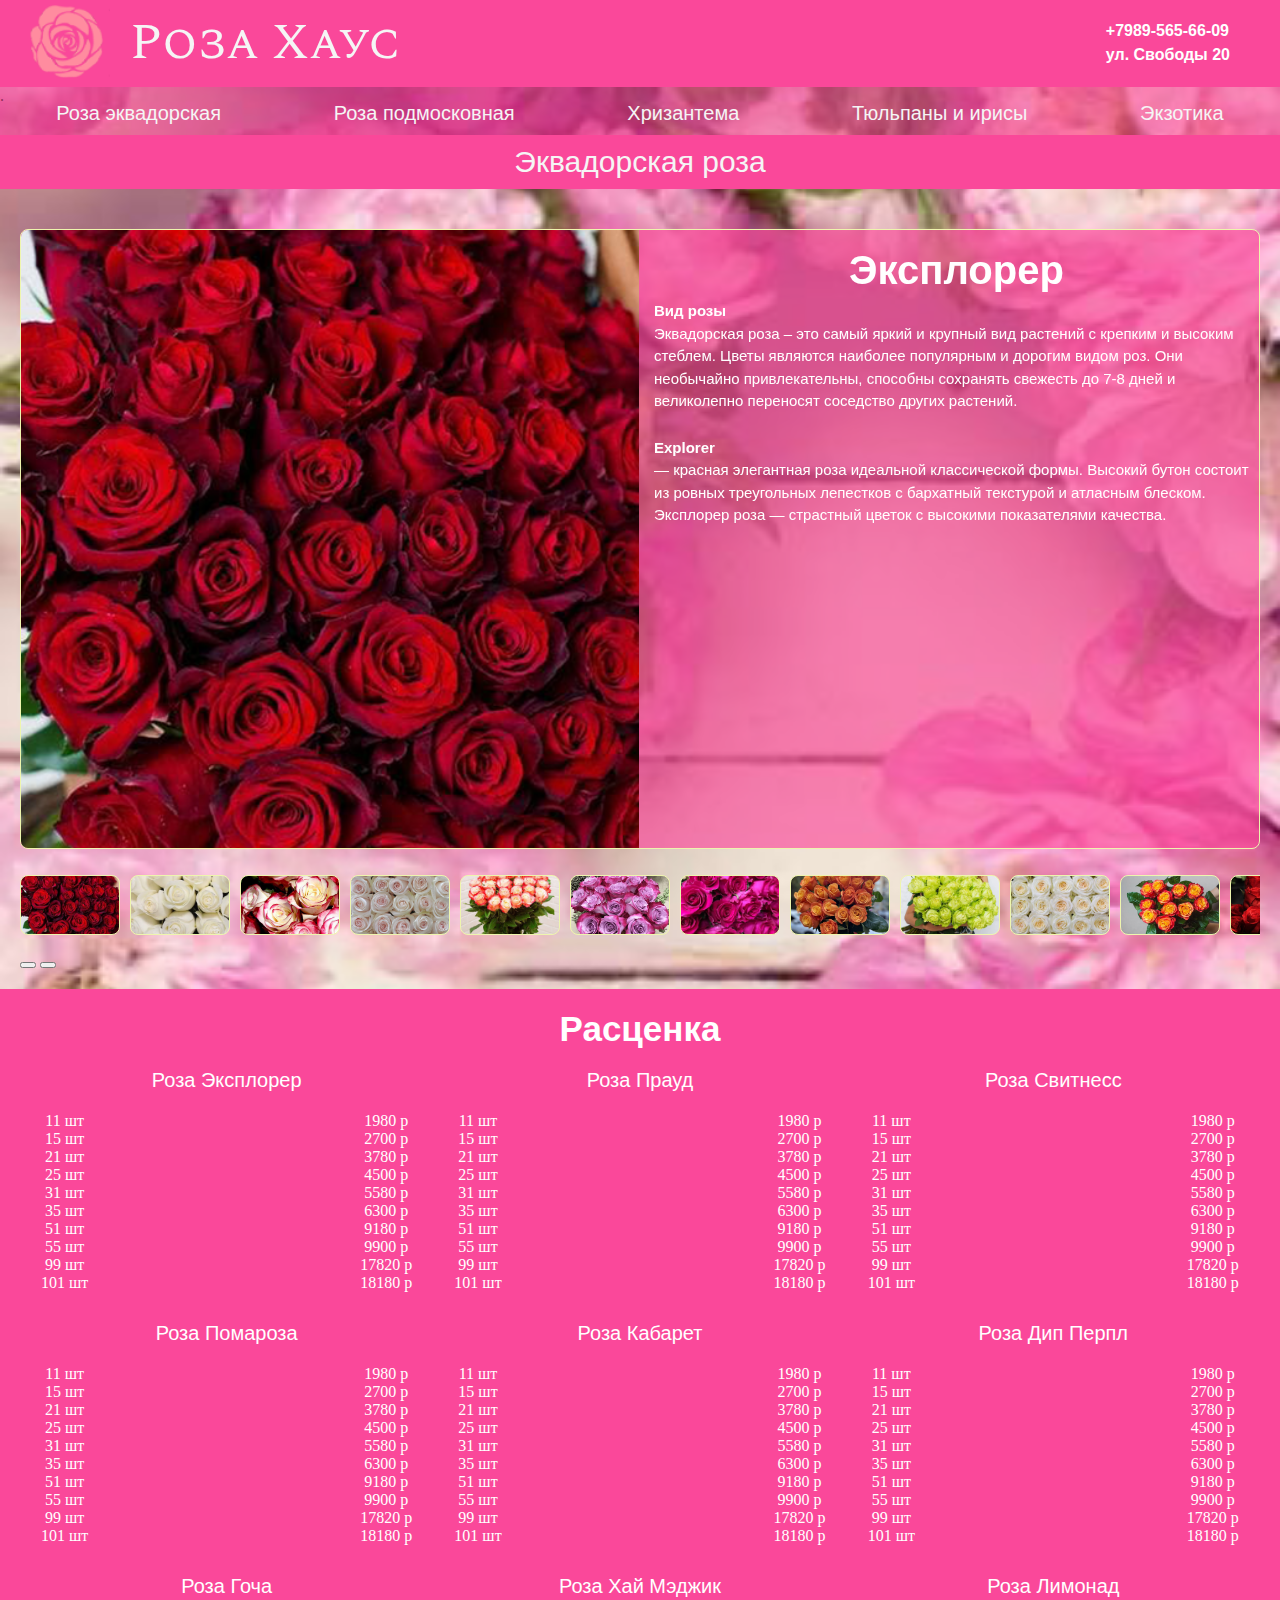
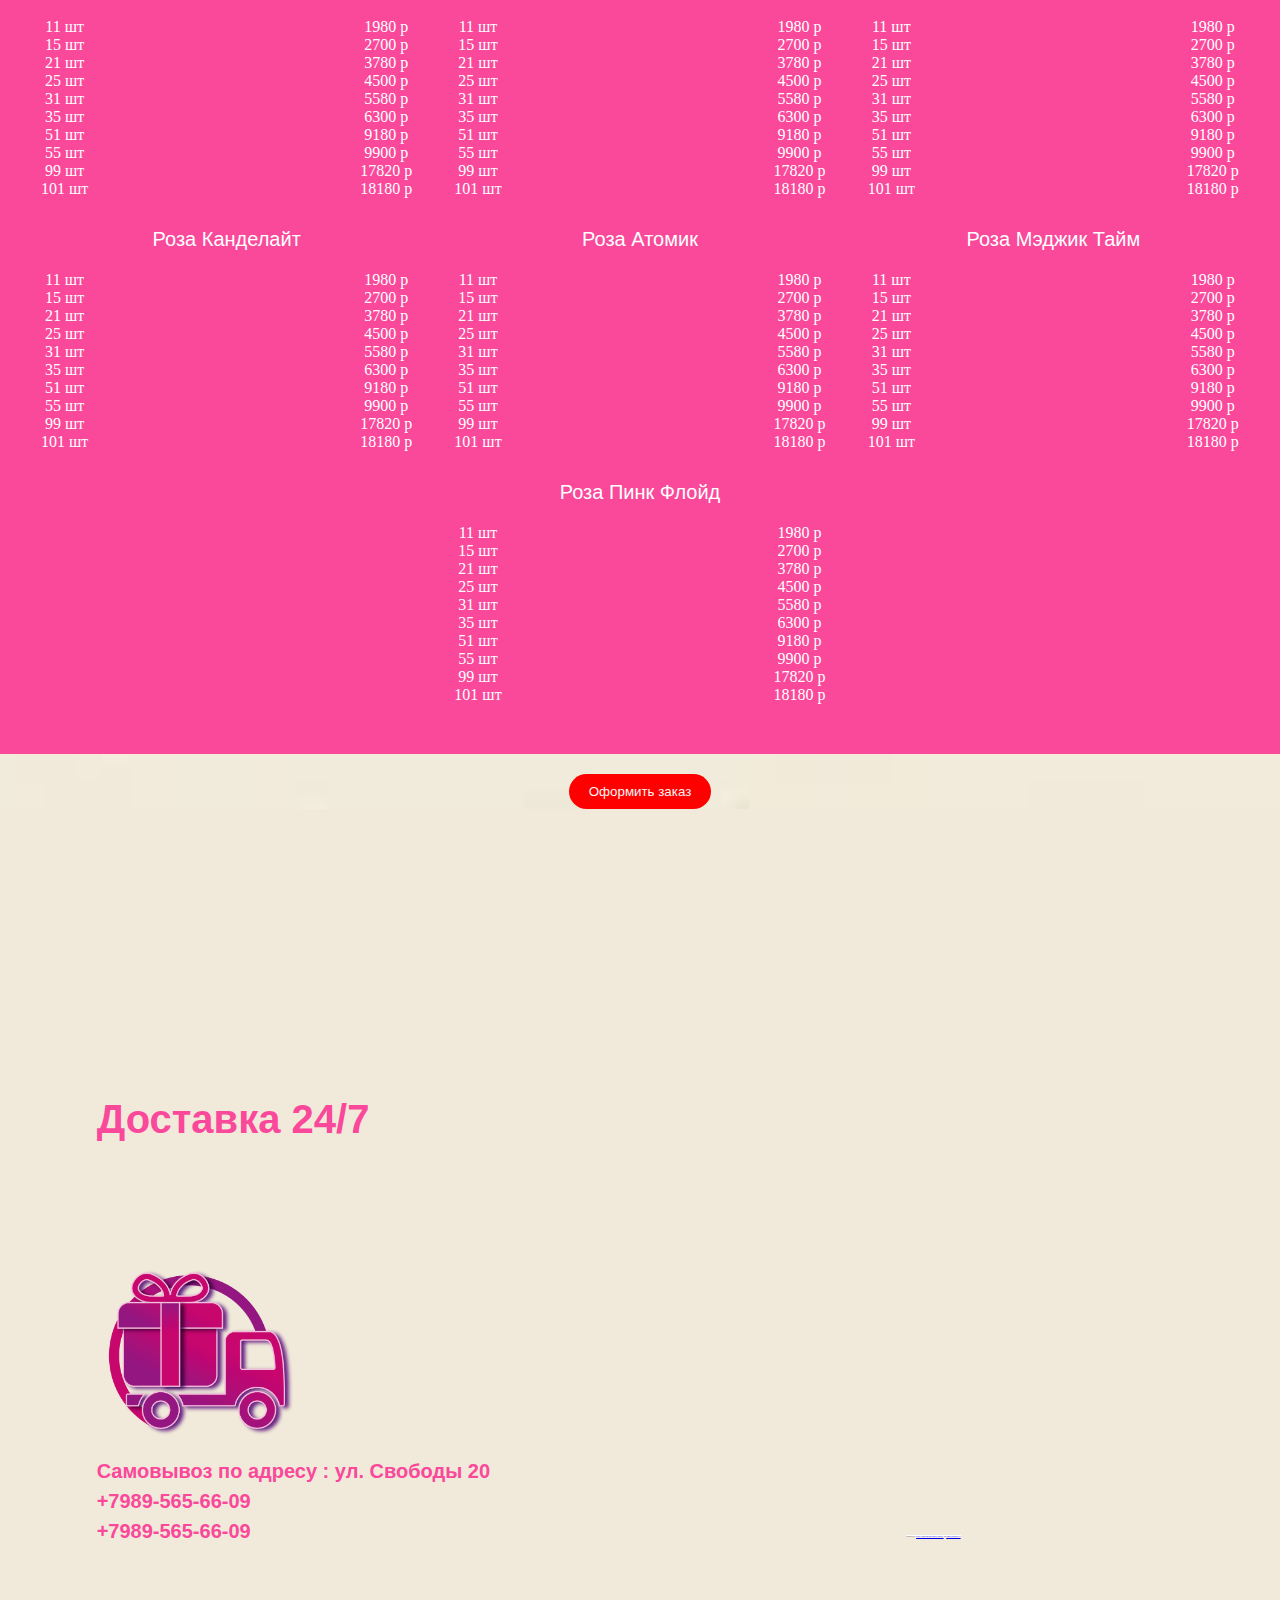
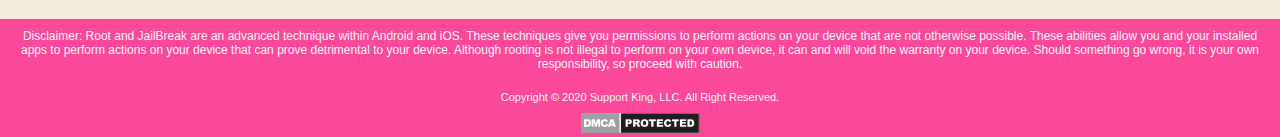
==== 101.html @ 11ccc316 "Add files via upload" ====
<!DOCTYPE html>
<html lang="en">
<head>
    <meta charset="UTF-8">
    <link rel="stylesheet" href="assets/css/style.css">
    <meta name="viewport" content="width=device-width, initial-scale=1">
    <link rel="preconnect" href="https://fonts.gstatic.com">
    <link href="https://fonts.googleapis.com/css2?family=Spectral+SC:wght@500&display=swap" rel="stylesheet">
    <script src="https://code.jquery.com/jquery-3.5.1.min.js"></script>
    <title>Roza</title>
</head>
<body>

    
    
    <div class="header">
        <div class="container">
            <div class="header__inner">
    
                <a href="index.html" class="header__logo">
                    <div class="header__ico"><img src="assets/img/roza.png" alt=""></div>
                    <div class="header__text">Роза Хаус</div>
                </a>
    
                <div class="header__info">
                    <div class="info__number"><div>+7989-565-66-09</div><div>ул. Свободы 20</div></div>
                </div>
    
            </div>
        </div>
    </div>
    
    
    <div class="trade">
        <div class="container">
            <div class="trade__content">
    
                <div class="trade__cards">
    
                    <div class="card__tem">
                        <div class="card__col">
                           <button class="accordion"><a href="101.html">Роза эквадорская</a></button>
                        </div>
                    </div>
    
                    <div class="card__tem">
                        <div class="card__col">
                           <button class="accordion"><a href="">Роза подмосковная</a></button>
                        </div>
                    </div>
    
                    <div class="card__tem">
                        <div class="card__col">
                           <button class="accordion"><a href="">Хризантема</a></button>
                        </div>
                    </div>
    
                       <div class="card__tem">
                        <div class="card__col">
                           <button class="accordion"><a href="">Тюльпаны и ирисы</a></button>
                        </div>
                    </div>
    
                       <div class="card__tem">
                        <div class="card__col">
                           <button class="accordion"><a href="">Экзотика</a></button>
                        </div>
                        </div>
    
                </div>
    
            </div>
        </div>
    </div>
    
    
    
    <div class="intro intro--two">
        <div class="container-big">
            <div class="intro__content">
                <div class="into__head">.</div>
                <div class="opisanie">
    <div class="container">
    
    <div class="product__title">Эквадорская роза</div>
    
    <div class="opisanie__right">
    
    <div class="p-example__splide">
    
        <div id="example-sync" class="splide js-splide-primary p-splide p-splide--primary splide--fade splide--ltr splide--draggable is-active" data-splide="{&quot;type&quot;:&quot;fade&quot;,&quot;heightRatio&quot;:0.5,&quot;pagination&quot;:false,&quot;arrows&quot;:false,&quot;cover&quot;:true,&quot;lazyLoad&quot;:&quot;sequential&quot;}" tabindex="0" style="visibility: visible;">
            <div class="splide__track" id="example-sync-track">
                <ul class="splide__list" id="example-sync-list">
                    <li class="splide__slide p-splide__slide is-active is-visible" id="example-sync-slide01" aria-hidden="false" tabindex="0"><div class="splide__ico"><img data-splide-lazy="assets/img/ekvator/ekvador_1.png" alt="Sample Image 01" srcset="" src="assets/img/ekvator/ekvador_1.png" style="display: block;"></div>
                    <div class="description-text">
                        <div class="description__title">Эксплорер</div>
                        <div class="description__subtitle description__subtitle--first"><b>Вид розы</b><br/>Эквадорская роза – это самый яркий и крупный вид растений с крепким и высоким стеблем. Цветы являются наиболее популярным и дорогим видом роз. Они необычайно привлекательны, способны сохранять свежесть до 7-8 дней и великолепно переносят соседство других растений.</div><br/>
                        <div class="description__subtitle second"><b>Explorer</b><br/> — красная элегантная роза идеальной классической формы. Высокий бутон состоит из ровных треугольных лепестков с бархатный текстурой и атласным блеском. Эксплорер роза — страстный цветок с высокими показателями качества.</div>
                        <br/>
                        <div class="description__subtitle description__subtitle--third"><b>Описание сорта Эксплорер</b><br/> Роза сорта Эксплорер характеризуется достаточно высокой устойчивостью к заболеваниям, растение почти не болеет мучнистой росой, в неблагоприятные периоды может заразиться чёрной пятнистостью, но при правильном уходе переносит инфекцию без глобальных поражений.</div>
                    </div>
                    </li>
    
                    <li class="splide__slide p-splide__slide" id="example-sync-slide02"><div class="splide__ico"><img data-splide-lazy="assets/img/ekvador/ekvador_2.jpg" alt="Sample Image 01" srcset="" src="assets/img/ekvador/ekvador_2.jpg" style="display: block;"></div>
                    <div class="description-text">
                        <div class="description__title">Прауд</div>
                        <div class="description__subtitle description__subtitle--first"><b>Вид розы</b><br/>Эквадорская роза – это самый яркий и крупный вид растений с крепким и высоким стеблем. Цветы являются наиболее популярным и дорогим видом роз. Они необычайно привлекательны, способны сохранять свежесть до 7-8 дней и великолепно переносят соседство других растений.</div><br/>
                        <div class="description__subtitle description__subtitle--second"><b>Proud </b><br/> — чайно-гибридный сорт, выращиваемый для срезки. Роза белоснежного цвета с зеленоватыми тонами имеет гордый вид, неприступно скрывая свою середину плотным закручиванием гладких лепестков. Проуд — романтичный цветок, который дарят утонченным дамам.</div>
                        <br/>
                        <div class="description__subtitle description__subtitle--third"><b>Описание сорта Проуд</b><br/>Многолетний кустарник Проуд цветёт почти непрерывно с начала лета до самых заморозков. Сорт характерна высокая Устойчивость к морозу и болезням, в неблагоприятный сезон может заболеть чёрной пятнистостью. В дождливую погоду не все бутоны раскрываются, при повышенной влажности может начаться гниение корневой системы.</div>
                    </div></li>
    
                    <li class="splide__slide p-splide__slide" id="example-sync-slide03"><div class="splide__ico"><img data-splide-lazy="assets/img/ekvator/ekvador_3.png" alt="Sample Image 01" srcset="" src="assets/img/ekvator/ekvador_3.png" style="display: block;"></div>
                    <div class="description-text">
                        <div class="description__title">Свитнесс</div>
                        <div class="description__subtitle description__subtitle--first"><b>Вид розы</b><br/>Эквадорская роза – это самый яркий и крупный вид растений с крепким и высоким стеблем. Цветы являются наиболее популярным и дорогим видом роз. Они необычайно привлекательны, способны сохранять свежесть до 7-8 дней и великолепно переносят соседство других растений.</div><br/>
                        <div class="description__subtitle second"><b>Роза Свитнес (Sweetness) </b><br/> — великолепный срезочный чайно-гибридный сорт. Лепестки розы кремовые, с гофрированной каймой цвета малинового джема. Может, именно поэтому роза носит название Sweetness, что в переводе с английского означает «сладость».</div>
                        <br/>
                        <div class="description__subtitle description__subtitle--third"><b>Описание сорта Sweetness</b><br/>Роза сорта Свитнес (Sweetness) пользуется большой популярностью у садоводов всего мира. Кокетливый и игривый, но в тоже время грациозный внешний вид этой розы не может никого оставить равнодушным.
    
                        Заказать саженцы розы Свитнес (Sweetness) можно в интернет-магазине фирмы «Яскрава». </div>
                    </div></li>
    
                    <li class="splide__slide p-splide__slide" id="example-sync-slide04">
                    <div class="splide__ico"><img data-splide-lazy="assets/img/ekvator/ekvador_4.png" alt="Sample Image 01" srcset="" src="assets/img/ekvator/ekvador_4.png" style="display: block;"></div>
                    <div class="description-text">
                        <div class="description__title">Помароза </div>
                        <div class="description__subtitle description__subtitle--first"><b>Вид розы</b><br/>Эквадорская роза – это самый яркий и крупный вид растений с крепким и высоким стеблем. Цветы являются наиболее популярным и дорогим видом роз. Они необычайно привлекательны, способны сохранять свежесть до 7-8 дней и великолепно переносят соседство других растений.</div><br/>
                        <div class="description__subtitle"><b>Изящная роза Помароза</b><br/> —  идеальный выбор для монобукета. Она станет отличным подарком на любой праздник. Ее можно подарить и без повода, чтобы выразить свою нежность и симпатию.</div>
                        <br/>
                        <div class="description__subtitle description__subtitle--third"><b>Описание сорта Помароза</b><br/>Нежно-розовые розы являются символом элегантности и изысканности. Свадебный букет из таких цветов гармонично впишется в любой образ, но особенно подойдет для романтичных и мечтательных невест.</div>
                    </div>
                    </li>
    
                    <li class="splide__slide p-splide__slide" id="example-sync-slide05">
                    <div class="splide__ico"><img data-splide-lazy="assets/img/ekvator/ekvador_5.png" alt="Sample Image 01" srcset="" src="assets/img/ekvator/ekvador_5.png" style="display: block;"></div>
                    <div class="description-text">
                        <div class="description__title">Кабарет </div>
                        <div class="description__subtitle description__subtitle--first"><b>Вид розы</b><br/>Эквадорская роза – это самый яркий и крупный вид растений с крепким и высоким стеблем. Цветы являются наиболее популярным и дорогим видом роз. Они необычайно привлекательны, способны сохранять свежесть до 7-8 дней и великолепно переносят соседство других растений.</div><br/>
                        <div class="description__subtitle"><b>Изящная роза Кабарет</b><br/> —  Оригинальная роза Cabaret сделает вашу цветочную клумбу креативной. Светлые лепестки каждого цветка наполовину окрашены в более насыщенный цвет. Создается ощущение, будто каждую розу обмакнули в яркую краску. Эффект интересный, запоминающийся. Бутоны роз Cabaret имеют удлиненную форму, распускающиеся цветки - густомахровые, а лепестки красиво отгибаются вниз. Куст с цветками высокий и мощный, но листочки совсем маленькие, зато яркие и темные. Розочки годятся для срезки.</div>
                        <br/>
                        <div class="description__subtitle description__subtitle--third"><b>Описание сорта Кабарет</b><br/>Описываемую розу относят к двухцветному типу, потому что в окрасе её цветка присутствуют мягкие переходы от белого к розовому, и даже красноватому. Основание раскрывшегося цветка беловато-кремовое, но чем ближе к краю лепестков, тем окрас становится более розовым, с усилением до нежно-кораллового. Создаётся впечатление, будто изначально белый бутон обмакнули кончиками в слабый красноватый раствор. Не так уж много в мире роз, цветки которых могут соперничать с этим нежным, пастельно-розовым чудом, играющим тонкими, едва уловимыми переходами цвета!</div>
                    </div>
                    </li>
    
                    <li class="splide__slide p-splide__slide" id="example-sync-slide06">
                        <div class="splide__ico"><img data-splide-lazy="assets/img/ekvator/ekvador_6.png" alt="Sample Image 01" srcset="" src="assets/img/ekvator/ekvador_6.png" style="display: block;"></div>
                    <div class="description-text">
                        <div class="description__title">Дип Перпл </div>
                        <div class="description__subtitle description__subtitle--first"><b>Вид розы</b><br/>Эквадорская роза – это самый яркий и крупный вид растений с крепким и высоким стеблем. Цветы являются наиболее популярным и дорогим видом роз. Они необычайно привлекательны, способны сохранять свежесть до 7-8 дней и великолепно переносят соседство других растений.</div><br/>
                        <div class="description__subtitle"><b>Изящная роза Дип Перпл</b><br/> —  Роза «Дип Перпл» привлекает к себе внимание оригинальной двухцветной окраской, выдержанной в холодных розово-пурпурных, лиловых и малиновых тонах. Сорт относится к чайно-гибридным, за обильное цветение его причисляют и к флорибундам, а за эффектное сочетание оттенков и классическую бокаловидную форму бутонов, сильный аромат и длительную стойкость, отличную продуктивность и транспортабельность эту розу во многих странах мира выращивают как срезочную.</div>
                        <br/>
                        <div class="description__subtitle description__subtitle--third"><b>Описание сорта Дип Перпл</b><br/>Сорт выведен немецкими селекционерами под руководством Реймера Кордеса в знаменитом семейном питомнике Kordes. Зарегистрирован в 1980 году под названием Deep purple (в переводе – темно-фиолетовый или темно-лиловый), в 1981 году запатентован в США.</div>
                    </div>
                    </li>
    
                    <li class="splide__slide p-splide__slide" id="example-sync-slide07">
                        <div class="splide__ico"><img data-splide-lazy="assets/img/ekvator/ekvador_7.png" alt="Sample Image 01" srcset="" src="assets/img/ekvator/ekvador_7.png" style="display: block;"></div>
                    <div class="description-text">
                        <div class="description__title">Гоча</div>
                        <div class="description__subtitle description__subtitle--first"><b>Вид розы</b><br/>Эквадорская роза – это самый яркий и крупный вид растений с крепким и высоким стеблем. Цветы являются наиболее популярным и дорогим видом роз. Они необычайно привлекательны, способны сохранять свежесть до 7-8 дней и великолепно переносят соседство других растений.</div><br/>
                        <div class="description__subtitle"><b>Гоча</b><br/> —  Очень нежный, несравненный аромат. Бокал может достигать до 12 сантиментов в диаметре. А само растение вырастает до 120 сантиментов в высоту. Еще одно важное достоинство заключается в «живучести». В вазе такой цветок спокойно проживет 2 недели.</div>
                        <br/>
                        <div class="description__subtitle description__subtitle--third"><b>Описание сорта Гоча</b><br/>Роза сорта Gotcha выделяется своим благородным вишнево-малиновым оттенком. Цветок имеет достаточно плотный бутон и сильный стебель. Ярко зеленая листва оттеняет цвет бутона, создавая еще большей величественности оттенка. Вишневый цвет символизирует глубокое уважение и признательность дарящего.</div>
                    </div>
                    </li>
    
                    <li class="splide__slide p-splide__slide" id="example-sync-slide08">
                        <div class="splide__ico"><img data-splide-lazy="assets/img/ekvator/ekvador_8.png" alt="Sample Image 01" srcset="" src="assets/img/ekvator/ekvador_8.png" style="display: block;"></div>
                    <div class="description-text">
                        <div class="description__title">Хай Мэджик</div>
                        <div class="description__subtitle description__subtitle--first"><b>Вид розы</b><br/>Эквадорская роза – это самый яркий и крупный вид растений с крепким и высоким стеблем. Цветы являются наиболее популярным и дорогим видом роз. Они необычайно привлекательны, способны сохранять свежесть до 7-8 дней и великолепно переносят соседство других растений.</div><br/>
                        <div class="description__subtitle"><b>Хай Мэджик</b><br/> —   бутон крупный, конической формы, раскрывается в большой и красивый цветок. В бутоне переливаются от кончика лепестка до его основания красные и желтые оттенки, создавая эффект пляшущего огня. Аромат у цветка слабый, едва уловимый. Темно-зеленые, матовые листья розы Хай Меджик прекрасно подчеркивают  цвет бутонов.</div>
                        <br/>
                        <div class="description__subtitle description__subtitle--third"><b>Описание сорта Хай Мэджик</b><br/>Растение, обладающее поистине магическим обаянием, представляет собой не слишком высокий куст. High magic вырастает максимум на 1,1 метра в высоту. В обхвате многолетник намного меньше: около 60 см. Его побеги прямостоячие, ровные, отличаются высокой прочностью.</div>
                    </div>
                    </li>
    
                    <li class="splide__slide p-splide__slide" id="example-sync-slide09">
                        <div class="splide__ico"><img data-splide-lazy="assets/img/ekvator/ekvador_9.png" alt="Sample Image 01" srcset="" src="assets/img/ekvator/ekvador_9.png" style="display: block;"></div>
                    <div class="description-text">
                        <div class="description__title">Лимонад</div>
                        <div class="description__subtitle description__subtitle--first"><b>Вид розы</b><br/>Эквадорская роза – это самый яркий и крупный вид растений с крепким и высоким стеблем. Цветы являются наиболее популярным и дорогим видом роз. Они необычайно привлекательны, способны сохранять свежесть до 7-8 дней и великолепно переносят соседство других растений.</div><br/>
                        <div class="description__subtitle"><b>Лимонад</b><br/> — Аромат розы Лимонад — лёгкий, едва уловимый, напоминающий зелёное яблоко. Стебли розы Lemonade — достаточно жёсткие, листва — крупная и зелёная. Эти цветы выращивают на срез. Это относительно новый сорт, который выведен для любителей салатовых оттенков. Желто-зелёный цвет оказывает успокаивающее воздействие на человека, поэтому эти розы популярны среди общительных людей, которые ищут новизны. Хороший вариант для тех, кто хочет заказать по-настоящему уникальное растение.</div>
                        <br/>
                        <div class="description__subtitle description__subtitle--third"><b>Описание сорта Лимонад</b><br/>Чайно-гибридная роза Lemonade (Лимонад) родом из Южной Америки. Эта роза цветёт крупными цветками, диаметром до 12 см, которые состоят из большого количества лепестков. В одном цветке может быть около 45 лепестков нежного салатового цвета, середина которых имеет бело-кремовый или светло-жёлтый цвет. На одном стебле может формироваться от 1 до 3 цветков.</div>
                    </div>
                    </li>
    
                    <li class="splide__slide p-splide__slide" id="example-sync-slide10">
                        <div class="splide__ico"><img data-splide-lazy="assets/img/ekvator/ekvador_10.png" alt="Sample Image 01" srcset="" src="assets/img/ekvator/ekvador_10.jpg" style="display: block;"></div>
                    <div class="description-text">
                        <div class="description__title">Канделайт</div>
                        <div class="description__subtitle description__subtitle--first"><b>Вид розы</b><br/>Эквадорская роза – это самый яркий и крупный вид растений с крепким и высоким стеблем. Цветы являются наиболее популярным и дорогим видом роз. Они необычайно привлекательны, способны сохранять свежесть до 7-8 дней и великолепно переносят соседство других растений.</div><br/>
                        <div class="description__subtitle"><b>Канделайт</b><br/> —  Цветоносы длинные, прочные, благодаря чему срезанные цветы довольно долго стоят в вазе. Аромат сильный, великолепный, чайно-гибридной розы. Устойчивость к заболеваниям хорошая. Сорт сильнорослый.</div>
                        <br/>
                        <div class="description__subtitle description__subtitle--third"><b>Описание сорта Канделайт</b><br/>Особенный, достойный рекомендации сорт! Отмечен знаком «Золотая роза Баден-Бадена 2002 г» и золотой медалью. Цветки чудесного, тёплого, тёмно-жёлтого цвета, почти не бледнеют, диаметром 11-13 см, густомахровые, ностальгические, устойчивые к дождю.</div>
                    </div>
                    </li>
    
                    <li class="splide__slide p-splide__slide" id="example-sync-slide11">
                        <div class="splide__ico"><img data-splide-lazy="assets/img/ekvator/ekvador_11.png" alt="Sample Image 01" srcset="" src="assets/img/ekvator/ekvador_11.png" style="display: block;"></div>
                    <div class="description-text">
                        <div class="description__title">Атомик</div>
                        <div class="description__subtitle description__subtitle--first"><b>Вид розы</b><br/>Эквадорская роза – это самый яркий и крупный вид растений с крепким и высоким стеблем. Цветы являются наиболее популярным и дорогим видом роз. Они необычайно привлекательны, способны сохранять свежесть до 7-8 дней и великолепно переносят соседство других растений.</div><br/>
                        <div class="description__subtitle"><b>Атомик</b><br/> —  Цветоносы длинные, прочные, благодаря чему срезанные цветы довольно долго стоят в вазе. Аромат сильный, великолепный, чайно-гибридной розы. Устойчивость к заболеваниям хорошая. Сорт сильнорослый.</div>
                        <br/>
                        <div class="description__subtitle description__subtitle--third"><b>Описание сорта Атомик</b><br/>Особенный, достойный рекомендации сорт! Отмечен знаком «Золотая роза Баден-Бадена 2002 г» и золотой медалью. Цветки чудесного, тёплого, тёмно-жёлтого цвета, почти не бледнеют, диаметром 11-13 см, густомахровые, ностальгические, устойчивые к дождю.</div>
                    </div>
                    </li>
    
                    <li class="splide__slide p-splide__slide" id="example-sync-slide12">
                        <div class="splide__ico"><img data-splide-lazy="assets/img/ekvator/ekvador_12.png" alt="Sample Image 01" srcset="" src="assets/img/ekvator/ekvador_12.png" style="display: block;"></div>
                    <div class="description-text">
                        <div class="description__title">Фридом</div>
                        <div class="description__subtitle description__subtitle--first"><b>Вид розы</b><br/>Эквадорская роза – это самый яркий и крупный вид растений с крепким и высоким стеблем. Цветы являются наиболее популярным и дорогим видом роз. Они необычайно привлекательны, способны сохранять свежесть до 7-8 дней и великолепно переносят соседство других растений.</div><br/>
                        <div class="description__subtitle"><b>Фридом</b><br/> —  это крупноголовая красная роза премиум класса имеющая длинный и крепкий стебель, и обладающая приятным ароматом.</div>
                        <br/>
                        <div class="description__subtitle description__subtitle--third"><b>Описание сорта Фридом</b><br/>На данный момент этот сорт розы является одним из самых востребованных, если не самым востребованным. И в этом нет ничего удивительного ведь роза Фридом просто поражает своей красотой и качеством в сочетании с внушительной вазостойкостью 7-9 дней.</div>
                    </div>
                    </li>
    
                    <li class="splide__slide p-splide__slide" id="example-sync-slide13">
                        <div class="splide__ico"><img data-splide-lazy="assets/img/ekvator/ekvador_13.png" alt="Sample Image 01" srcset="" src="assets/img/ekvator/ekvador_13.png" style="display: block;"></div>
                    <div class="description-text">
                        <div class="description__title">Мэджик тайм</div>
                        <div class="description__subtitle description__subtitle--first"><b>Вид розы</b><br/>Эквадорская роза – это самый яркий и крупный вид растений с крепким и высоким стеблем. Цветы являются наиболее популярным и дорогим видом роз. Они необычайно привлекательны, способны сохранять свежесть до 7-8 дней и великолепно переносят соседство других растений.</div><br/>
                        <div class="description__subtitle"><b>Мэджик тайм</b><br/> —  это крупноголовая красная роза премиум класса имеющая длинный и крепкий стебель, и обладающая приятным ароматом.</div>
                        <br/>
                        <div class="description__subtitle description__subtitle--third"><b>Описание сорта Мэджик тайм</b><br/>На данный момент этот сорт розы является одним из самых востребованных, если не самым востребованным. И в этом нет ничего удивительного ведь роза Фридом просто поражает своей красотой и качеством в сочетании с внушительной вазостойкостью 7-9 дней.</div>
                    </div>
                    </li>
    
                    <li class="splide__slide p-splide__slide" id="example-sync-slide14">
                        <div class="splide__ico"><img data-splide-lazy="assets/img/ekvator/ekvador_14.png" alt="Sample Image 01" srcset="" src="assets/img/ekvator/ekvador_14.png" style="display: block;"></div>
                    <div class="description-text">
                        <div class="description__title">Пинк Флойд</div>
                        <div class="description__subtitle description__subtitle--first"><b>Вид розы</b><br/>Эквадорская роза – это самый яркий и крупный вид растений с крепким и высоким стеблем. Цветы являются наиболее популярным и дорогим видом роз. Они необычайно привлекательны, способны сохранять свежесть до 7-8 дней и великолепно переносят соседство других растений.</div><br/>
                        <div class="description__subtitle"><b>Пинк Флойд</b><br/> —  чайно-гибридная разновидность роз насыщенного оттенка фуксия. Яркая голландская роза приятно пахнет, источая фруктово-мускусный аромат. Сорт розы Пинк Флойд пышно цветёт на участке и может использоваться для срезки.</div>
                        <br/>
                        <div class="description__subtitle description__subtitle--third"><b>Описание сорта Пинк Флойд</b><br/>Роза Пинк Флойд очень яркая. Классические густомахровые бутоны с закрученным центром и вывернутыми наружу крайним лепестками окрашены в насыщенный цвет фуксия. Роза плотная, представляет собой высокий четырехсантиметровый бокал с широкими бархатными лепестками.</div>
                    </div>
                    </li>
    
                </ul>
            </div>
        </div>
    
    <div id="example-sync-thumbnail" class="splide js-splide-secondary p-splide p-splide--secondary splide--slide splide--ltr splide--draggable splide--nav is-active" data-splide="{&quot;rewind&quot;:true,&quot;fixedWidth&quot;:100,&quot;fixedHeight&quot;:60,&quot;isNavigation&quot;:true,&quot;gap&quot;:10,&quot;focus&quot;:&quot;center&quot;,&quot;pagination&quot;:false,&quot;cover&quot;:true,&quot;lazyLoad&quot;:&quot;sequential&quot;,&quot;breakpoints&quot;:{&quot;600&quot;:{&quot;fixedWidth&quot;:66,&quot;fixedHeight&quot;:40}}}" style="visibility: visible;" tabindex="0">
        <div class="splide__track" id="example-sync-thumbnail-track">     <ul class="splide__list" id="example-sync-thumbnail-list" style="transform: translateX(0px);">
                <li class="splide__slide p-splide__slide is-active is-visible" id="example-sync-thumbnail-slide01" aria-current="true" aria-hidden="false" tabindex="0" role="button" aria-label="Go to slide 1" aria-controls="example-sync-slide01" style="margin-right: 10px; width: 100px; height: 60px; background: url(&quot;assets/img/ekvator/ekvador_1.jpg&quot;) center center / cover no-repeat;">
                <img data-splide-lazy="assets/img/ekvator/ekvador_1.jpg" alt="Sample Image 01" srcset="" src="assets/img/ekvator/ekvador_1.jpg" style="display: none;">
                </li>
    
                <li class="splide__slide p-splide__slide is-visible" id="example-sync-thumbnail-slide02" aria-hidden="false" tabindex="0" role="button" aria-label="Go to slide 2" aria-controls="example-sync-slide02" style="margin-right: 10px; width: 100px; height: 60px; background: url(&quot;https://splidejs.com/wp-content/themes/splide/assets/images/thumbnails/02.jpg&quot;) center center / cover no-repeat;">
                <img data-splide-lazy="assets/img/ekvator/ekvador_2.jpg" alt="Sample Image 02" srcset="" src="assets/img/ekvator/ekvador_2.jpg" style="display: none;">
                </li>
    
                <li class="splide__slide p-splide__slide is-visible" id="example-sync-thumbnail-slide03" aria-hidden="false" tabindex="0" role="button" aria-label="Go to slide 3" aria-controls="example-sync-slide03" style="margin-right: 10px; width: 100px; height: 60px; background: url(&quot;https://splidejs.com/wp-content/themes/splide/assets/images/thumbnails/03.jpg&quot;) center center / cover no-repeat;">
                <img data-splide-lazy="assets/img/ekvator/ekvador_3.jpg" alt="Sample Image 03" srcset="" src="assets/img/ekvator/ekvador_3.jpg" style="display: none;">
                </li>
    
                <li class="splide__slide p-splide__slide is-visible" id="example-sync-thumbnail-slide04" aria-hidden="false" tabindex="0" role="button" aria-label="Go to slide 4" aria-controls="example-sync-slide04" style="margin-right: 10px; width: 100px; height: 60px; background: url(&quot;assets/img/ekvator/ekvador_4.jpg&quot;) center center / cover no-repeat;">
                <img data-splide-lazy="assets/img/ekvator/ekvador_4.jpg" alt="Sample Image 04" srcset="" src="assets/img/ekvator/ekvador_4.jpg" style="display: none;">
                </li>
    
                <li class="splide__slide p-splide__slide is-visible" id="example-sync-thumbnail-slide05" aria-hidden="false" tabindex="0" role="button" aria-label="Go to slide 5" aria-controls="example-sync-slide05" style="margin-right: 10px; width: 100px; height: 60px; background: url(&quot;assets/img/ekvator/ekvador_5.jpg&quot;) center center / cover no-repeat;">
                <img data-splide-lazy="assets/img/ekvator/ekvador_5.jpg" alt="Sample Image 05" srcset="" src="assets/img/ekvator/ekvador_5.jpg" style="display: none;">
                </li>
    
                <li class="splide__slide p-splide__slide" id="example-sync-thumbnail-slide06" role="button" aria-label="Go to slide 6" aria-controls="example-sync-slide06" style="margin-right: 10px; width: 100px; height: 60px; background: url(&quot;assets/img/ekvator/ekvador_6.jpg&quot;) center center / cover no-repeat;" aria-hidden="true" tabindex="-1">
                <img data-splide-lazy="assets/img/ekvator/ekvador_6.jpg" alt="Sample Image 06" srcset="" src="assets/img/ekvator/ekvador_6.jpg" style="display: none;">
                </li>
    
                <li class="splide__slide p-splide__slide" id="example-sync-thumbnail-slide07" role="button" aria-label="Go to slide 7" aria-controls="example-sync-slide07" style="margin-right: 10px; width: 100px; height: 60px; background: url(&quot;assets/img/ekvator/ekvador_7.jpg&quot;) center center / cover no-repeat;" aria-hidden="true" tabindex="-1">
                <img data-splide-lazy="assets/img/ekvator/ekvador_7.jpg" alt="Sample Image 07" srcset="" src="assets/img/ekvator/ekvador_7.jpg" style="display: none;">
                </li>
    
                <li class="splide__slide p-splide__slide" id="example-sync-thumbnail-slide08" role="button" aria-label="Go to slide 8" aria-controls="example-sync-slide08" style="margin-right: 10px; width: 100px; height: 60px; background: url(&quot;assets/img/ekvator/ekvador_8.jpg&quot;) center center / cover no-repeat;" aria-hidden="true" tabindex="-1">
                <img data-splide-lazy="assets/img/ekvator/ekvador_8.jpg" alt="Sample Image 08" srcset="" src="assets/img/ekvator/ekvador_8.jpg" style="display: none;">
                </li>
    
                <li class="splide__slide p-splide__slide" id="example-sync-thumbnail-slide09" role="button" aria-label="Go to slide 9" aria-controls="example-sync-slide09" style="margin-right: 10px; width: 100px; height: 60px; background: url(&quot;https://splidejs.com/wp-content/themes/splide/assets/images/thumbnails/09.jpg&quot;) center center / cover no-repeat;" aria-hidden="true" tabindex="-1">
                <img data-splide-lazy="assets/img/ekvator/ekvador_9.jpg" alt="Sample Image 09" srcset="" src="assets/img/ekvator/ekvador_9.jpg" style="display: none;">
                </li>
    
                <li class="splide__slide p-splide__slide" id="example-sync-thumbnail-slide10" role="button" aria-label="Go to slide 9" aria-controls="example-sync-slide09" style="margin-right: 10px; width: 100px; height: 60px; background: url(&quot;assets/img/ekvator/ekvador_10.jpg&quot;) center center / cover no-repeat;" aria-hidden="true" tabindex="-1">
                <img data-splide-lazy="assets/img/ekvator/ekvador_10.jpg" alt="Sample Image 09" srcset="" src="assets/img/ekvator/ekvador_10.jpg" style="display: none;">
                </li>
    
                <li class="splide__slide p-splide__slide" id="example-sync-thumbnail-slide11" role="button" aria-label="Go to slide 9" aria-controls="example-sync-slide09" style="margin-right: 10px; width: 100px; height: 60px; background: url(&quot;assets/img/ekvator/ekvador_11.jpg&quot;) center center / cover no-repeat;" aria-hidden="true" tabindex="-1">
                <img data-splide-lazy="assets/img/ekvator/ekvador_11.jpg" alt="Sample Image 09" srcset="" src="assets/img/ekvator/ekvador_11.jpg" style="display: none;">
                </li>
    
                <li class="splide__slide p-splide__slide" id="example-sync-thumbnail-slide12" role="button" aria-label="Go to slide 9" aria-controls="example-sync-slide09" style="margin-right: 10px; width: 100px; height: 60px; background: url(&quot;assets/img/ekvator/ekvador_12.jpg&quot;) center center / cover no-repeat;" aria-hidden="true" tabindex="-1">
                <img data-splide-lazy="assets/img/ekvator/ekvador_12.jpg" alt="Sample Image 09" srcset="" src="assets/img/ekvator/ekvador_12.jpg" style="display: none;">
                </li>
    
                <li class="splide__slide p-splide__slide" id="example-sync-thumbnail-slide13" role="button" aria-label="Go to slide 9" aria-controls="example-sync-slide09" style="margin-right: 10px; width: 100px; height: 60px; background: url(&quot;assets/img/ekvator/ekvador_13.jpg&quot;) center center / cover no-repeat;" aria-hidden="true" tabindex="-1">
                <img data-splide-lazy="assets/img/ekvator/ekvador_13.jpg" alt="Sample Image 09" srcset="" src="assets/img/ekvator/ekvador_13.jpg" style="display: none;">
                </li>
    
                <li class="splide__slide p-splide__slide" id="example-sync-thumbnail-slide14" role="button" aria-label="Go to slide 9" aria-controls="example-sync-slide09" style="margin-right: 10px; width: 100px; height: 60px; background: url(&quot;assets/img/ekvator/ekvador_14.jpg&quot;) center center / cover no-repeat;" aria-hidden="true" tabindex="-1">
                <img data-splide-lazy="assets/img/ekvator/ekvador_14.jpg" alt="Sample Image 09" srcset="" src="assets/img/ekvator/ekvador_14.jpg" style="display: none;">
                </li>
    
            </ul>
        </div>
    <div class="splide__arrows p-splide__arrows">
    
        <button class="splide__arrow p-splide__arrow splide__arrow--prev p-splide__arrow--prev" aria-controls="example-sync-thumbnail-track" aria-label="Go to last slide"><span class="spi-angle-left"></span></button>
    
        <button class="splide__arrow p-splide__arrow splide__arrow--next p-splide__arrow--next" aria-controls="example-sync-thumbnail-track" aria-label="Next slide"><span class="spi-angle-right"></span></button>
    </div>
    
    </div>
        </div>
    
    </div>
    <div class="zakaz">
        <div class="container">
    
            <div class="price">
                <div class="price__list">
                   <div class="list__title">Расценка</div>
    
                   <div class="price__items">
    
                       <div class="price__item">
                        <div class="price__title">Роза Эксплорер</div>
                        <div class="price__info">
                            <ul>
                                <li>11 шт</li>
                                <li>15 шт</li>
                                <li>21 шт</li>
                                <li>25 шт</li>
                                <li>31 шт</li>
                                <li>35 шт</li>
                                <li>51 шт</li>
                                <li>55 шт</li>
                                <li>99 шт</li>
                                <li>101 шт</li>
                            </ul>
    
                            <ul>
                                <li>1980 p</li>
                                <li>2700 p</li>
                                <li>3780 p</li>
                                <li>4500 p</li>
                                <li>5580 p</li>
                                <li>6300 p</li>
                                <li>9180 p</li>
                                <li>9900 p</li>
                                <li>17820 p</li>
                                <li>18180 p</li>
                            </ul>
                        </div>
                        </div>
    
    
                        <div class="price__item">
                        <div class="price__title">Роза Прауд</div>
                        <div class="price__info">
                            <ul>
                                <li>11 шт</li>
                                <li>15 шт</li>
                                <li>21 шт</li>
                                <li>25 шт</li>
                                <li>31 шт</li>
                                <li>35 шт</li>
                                <li>51 шт</li>
                                <li>55 шт</li>
                                <li>99 шт</li>
                                <li>101 шт</li>
                            </ul>
                                <div class="dotted"></div>
                            <ul>
                                <li>1980 p</li>
                                <li>2700 p</li>
                                <li>3780 p</li>
                                <li>4500 p</li>
                                <li>5580 p</li>
                                <li>6300 p</li>
                                <li>9180 p</li>
                                <li>9900 p</li>
                                <li>17820 p</li>
                                <li>18180 p</li>
                            </ul>
                        </div>
                        </div>
    
    
                        <div class="price__item">
                        <div class="price__title">Роза Свитнесс</div>
                        <div class="price__info">
                            <ul>
                                <li>11 шт</li>
                                <li>15 шт</li>
                                <li>21 шт</li>
                                <li>25 шт</li>
                                <li>31 шт</li>
                                <li>35 шт</li>
                                <li>51 шт</li>
                                <li>55 шт</li>
                                <li>99 шт</li>
                                <li>101 шт</li>
                            </ul>
                                <div class="dotted"></div>
                            <ul>
                                <li>1980 p</li>
                                <li>2700 p</li>
                                <li>3780 p</li>
                                <li>4500 p</li>
                                <li>5580 p</li>
                                <li>6300 p</li>
                                <li>9180 p</li>
                                <li>9900 p</li>
                                <li>17820 p</li>
                                <li>18180 p</li>
                            </ul>
                        </div>
                        </div>
    
    
                        <div class="price__item">
                        <div class="price__title">Роза Помароза</div>
                        <div class="price__info">
                            <ul>
                                <li>11 шт</li>
                                <li>15 шт</li>
                                <li>21 шт</li>
                                <li>25 шт</li>
                                <li>31 шт</li>
                                <li>35 шт</li>
                                <li>51 шт</li>
                                <li>55 шт</li>
                                <li>99 шт</li>
                                <li>101 шт</li>
                            </ul>
                                <div class="dotted"></div>
                            <ul>
                                <li>1980 p</li>
                                <li>2700 p</li>
                                <li>3780 p</li>
                                <li>4500 p</li>
                                <li>5580 p</li>
                                <li>6300 p</li>
                                <li>9180 p</li>
                                <li>9900 p</li>
                                <li>17820 p</li>
                                <li>18180 p</li>
                            </ul>
                        </div>
                        </div>
    
                        <div class="price__item">
                        <div class="price__title">Роза Кабарет</div>
                        <div class="price__info">
                            <ul>
                                <li>11 шт</li>
                                <li>15 шт</li>
                                <li>21 шт</li>
                                <li>25 шт</li>
                                <li>31 шт</li>
                                <li>35 шт</li>
                                <li>51 шт</li>
                                <li>55 шт</li>
                                <li>99 шт</li>
                                <li>101 шт</li>
                            </ul>
                                <div class="dotted"></div>
                            <ul>
                                <li>1980 p</li>
                                <li>2700 p</li>
                                <li>3780 p</li>
                                <li>4500 p</li>
                                <li>5580 p</li>
                                <li>6300 p</li>
                                <li>9180 p</li>
                                <li>9900 p</li>
                                <li>17820 p</li>
                                <li>18180 p</li>
                            </ul>
                        </div>
                        </div>
    
                        <div class="price__item">
                        <div class="price__title">Роза Дип Перпл</div>
                        <div class="price__info">
                            <ul>
                                <li>11 шт</li>
                                <li>15 шт</li>
                                <li>21 шт</li>
                                <li>25 шт</li>
                                <li>31 шт</li>
                                <li>35 шт</li>
                                <li>51 шт</li>
                                <li>55 шт</li>
                                <li>99 шт</li>
                                <li>101 шт</li>
                            </ul>
                                <div class="dotted"></div>
                            <ul>
                                <li>1980 p</li>
                                <li>2700 p</li>
                                <li>3780 p</li>
                                <li>4500 p</li>
                                <li>5580 p</li>
                                <li>6300 p</li>
                                <li>9180 p</li>
                                <li>9900 p</li>
                                <li>17820 p</li>
                                <li>18180 p</li>
                            </ul>
                        </div>
                        </div>
    
                        <div class="price__item">
                        <div class="price__title">Роза Гоча</div>
                        <div class="price__info">
                            <ul>
                                <li>11 шт</li>
                                <li>15 шт</li>
                                <li>21 шт</li>
                                <li>25 шт</li>
                                <li>31 шт</li>
                                <li>35 шт</li>
                                <li>51 шт</li>
                                <li>55 шт</li>
                                <li>99 шт</li>
                                <li>101 шт</li>
                            </ul>
                                <div class="dotted"></div>
                            <ul>
                                <li>1980 p</li>
                                <li>2700 p</li>
                                <li>3780 p</li>
                                <li>4500 p</li>
                                <li>5580 p</li>
                                <li>6300 p</li>
                                <li>9180 p</li>
                                <li>9900 p</li>
                                <li>17820 p</li>
                                <li>18180 p</li>
                            </ul>
                        </div>
                        </div>
    
                        <div class="price__item">
                        <div class="price__title">Роза Хай Мэджик</div>
                        <div class="price__info">
                            <ul>
                                <li>11 шт</li>
                                <li>15 шт</li>
                                <li>21 шт</li>
                                <li>25 шт</li>
                                <li>31 шт</li>
                                <li>35 шт</li>
                                <li>51 шт</li>
                                <li>55 шт</li>
                                <li>99 шт</li>
                                <li>101 шт</li>
                            </ul>
                                <div class="dotted"></div>
                            <ul>
                                <li>1980 p</li>
                                <li>2700 p</li>
                                <li>3780 p</li>
                                <li>4500 p</li>
                                <li>5580 p</li>
                                <li>6300 p</li>
                                <li>9180 p</li>
                                <li>9900 p</li>
                                <li>17820 p</li>
                                <li>18180 p</li>
                            </ul>
                        </div>
                        </div>
    
                        <div class="price__item">
                        <div class="price__title">Роза Лимонад</div>
                        <div class="price__info">
                            <ul>
                                <li>11 шт</li>
                                <li>15 шт</li>
                                <li>21 шт</li>
                                <li>25 шт</li>
                                <li>31 шт</li>
                                <li>35 шт</li>
                                <li>51 шт</li>
                                <li>55 шт</li>
                                <li>99 шт</li>
                                <li>101 шт</li>
                            </ul>
                                <div class="dotted"></div>
                            <ul>
                                <li>1980 p</li>
                                <li>2700 p</li>
                                <li>3780 p</li>
                                <li>4500 p</li>
                                <li>5580 p</li>
                                <li>6300 p</li>
                                <li>9180 p</li>
                                <li>9900 p</li>
                                <li>17820 p</li>
                                <li>18180 p</li>
                            </ul>
                        </div>
                        </div>
    
                        <div class="price__item">
                        <div class="price__title">Роза Канделайт</div>
                        <div class="price__info">
                            <ul>
                                <li>11 шт</li>
                                <li>15 шт</li>
                                <li>21 шт</li>
                                <li>25 шт</li>
                                <li>31 шт</li>
                                <li>35 шт</li>
                                <li>51 шт</li>
                                <li>55 шт</li>
                                <li>99 шт</li>
                                <li>101 шт</li>
                            </ul>
                                <div class="dotted"></div>
                            <ul>
                                <li>1980 p</li>
                                <li>2700 p</li>
                                <li>3780 p</li>
                                <li>4500 p</li>
                                <li>5580 p</li>
                                <li>6300 p</li>
                                <li>9180 p</li>
                                <li>9900 p</li>
                                <li>17820 p</li>
                                <li>18180 p</li>
                            </ul>
                        </div>
                        </div>
    
                        <div class="price__item">
                        <div class="price__title">Роза Атомик</div>
                        <div class="price__info">
                            <ul>
                                <li>11 шт</li>
                                <li>15 шт</li>
                                <li>21 шт</li>
                                <li>25 шт</li>
                                <li>31 шт</li>
                                <li>35 шт</li>
                                <li>51 шт</li>
                                <li>55 шт</li>
                                <li>99 шт</li>
                                <li>101 шт</li>
                            </ul>
                                <div class="dotted"></div>
                            <ul>
                                <li>1980 p</li>
                                <li>2700 p</li>
                                <li>3780 p</li>
                                <li>4500 p</li>
                                <li>5580 p</li>
                                <li>6300 p</li>
                                <li>9180 p</li>
                                <li>9900 p</li>
                                <li>17820 p</li>
                                <li>18180 p</li>
                            </ul>
                        </div>
                        </div>
    
                        <div class="price__item">
                        <div class="price__title">Роза Мэджик Тайм</div>
                        <div class="price__info">
                            <ul>
                                <li>11 шт</li>
                                <li>15 шт</li>
                                <li>21 шт</li>
                                <li>25 шт</li>
                                <li>31 шт</li>
                                <li>35 шт</li>
                                <li>51 шт</li>
                                <li>55 шт</li>
                                <li>99 шт</li>
                                <li>101 шт</li>
                            </ul>
                                <div class="dotted"></div>
                            <ul>
                                <li>1980 p</li>
                                <li>2700 p</li>
                                <li>3780 p</li>
                                <li>4500 p</li>
                                <li>5580 p</li>
                                <li>6300 p</li>
                                <li>9180 p</li>
                                <li>9900 p</li>
                                <li>17820 p</li>
                                <li>18180 p</li>
                            </ul>
                        </div>
                        </div>
    
                        <div class="price__item">
                        <div class="price__title">Роза Пинк Флойд</div>
                        <div class="price__info">
                            <ul>
                                <li>11 шт</li>
                                <li>15 шт</li>
                                <li>21 шт</li>
                                <li>25 шт</li>
                                <li>31 шт</li>
                                <li>35 шт</li>
                                <li>51 шт</li>
                                <li>55 шт</li>
                                <li>99 шт</li>
                                <li>101 шт</li>
                            </ul>
                                <div class="dotted"></div>
                            <ul>
                                <li>1980 p</li>
                                <li>2700 p</li>
                                <li>3780 p</li>
                                <li>4500 p</li>
                                <li>5580 p</li>
                                <li>6300 p</li>
                                <li>9180 p</li>
                                <li>9900 p</li>
                                <li>17820 p</li>
                                <li>18180 p</li>
                            </ul>
                        </div>
                        </div>
    
                   </div>
    
    
                </div>
            </div>
    
            <div class="zakaz__button">
                <button class="btn__zakaz" id="myBtn"><a href="whatsapp://send?text=Hello&phone=+79600356048&abid=+79600356048">Оформить заказ</a></button>
    
            </div>
    
        </div>
    </div>
    
    
    </div>
                </div>
            </div>
    
        </div>
    </div>
    
    
    <div class="karta__adress">
        <div class="container">
            <div class="location__map">
              <div class="vivoz">
                  <div class="vivoz__title">Доставка 24/7</div>
                  <div class="gruz"><img src="assets/img/gruz.png" alt=""></div>
                  <div class="vivoz__subtitle">Самовывоз по адресу : ул. Свободы 20</div>
                  <div class="vivoz__subtitle">+7989-565-66-09</div>
                  <div class="vivoz__subtitle">+7989-565-66-09</div>
    
              </div>
               <div class="center">
                <div style="overflow:hidden;width: 320px;position: relative;" class="mapmobile"><iframe width="320" height="440" src="https://maps.google.com/maps?width=320&amp;height=440&amp;hl=en&amp;q=Moscow%2C%20Russia%20%D1%83%D0%BB%D0%B8%D1%86%D0%B0%20%D1%81%D0%B2%D0%BE%D0%B1%D0%BE%D0%B4%D1%8B%2020+(%D0%9D%D0%B0%D0%B7%D0%B2%D0%B0%D0%BD%D0%B8%D0%B5)&amp;ie=UTF8&amp;t=&amp;z=10&amp;iwloc=B&amp;output=embed" frameborder="0" scrolling="no" marginheight="0" marginwidth="0"></iframe><div style="position: absolute;width: 80%;bottom: 10px;left: 0;right: 0;margin-left: auto;margin-right: auto;color: #000;text-align: center;"><small style="line-height: 1.8;font-size: 2px;background: #fff;">Powered by <a href=""></a> & <a href="https://iamsterdamcard.it">i amsterdamcard it</a></small></div><style>#gmap_canvas img{max-width:none!important;background:none!important}</style></div><br />
                <div style="overflow:hidden;width: 500px;position: relative;" class="mapico"><iframe width="500" height="440" src="https://maps.google.com/maps?width=500&amp;height=440&amp;hl=en&amp;q=Moscow%2C%20Russia%20%D1%83%D0%BB%D0%B8%D1%86%D0%B0%20%D1%81%D0%B2%D0%BE%D0%B1%D0%BE%D0%B4%D1%8B%2020+(%D0%9D%D0%B0%D0%B7%D0%B2%D0%B0%D0%BD%D0%B8%D0%B5)&amp;ie=UTF8&amp;t=&amp;z=10&amp;iwloc=B&amp;output=embed" frameborder="0" scrolling="no" marginheight="0" marginwidth="0"></iframe><div style="position: absolute;width: 80%;bottom: 10px;left: 0;right: 0;margin-left: auto;margin-right: auto;color: #000;text-align: center;"><small style="line-height: 1.8;font-size: 2px;background: #fff;">Powered by <a href="https://embedgooglemaps.com/de/">https://embedgooglemaps.com/de/</a> & <a href="https://iamsterdamcard.it">iamsterdamcard.it</a></small></div><style>#gmap_canvas img{max-width:none!important;background:none!important}</style></div><br />
                </div>
            </div>
        </div>
    </div>
    
    
    <footer class="footer">
        <div class="container">
            <div class="footer__text">Disclaimer: Root and JailBreak are an advanced technique within Android and iOS. These techniques give you permissions to perform actions on your device that are not otherwise possible. These abilities allow you and your installed apps to perform actions on your device that can prove detrimental to your device. Although rooting is not illegal to perform on your own device, it can and will void the warranty on your device. Should something go wrong, it is your own responsibility, so proceed with caution.</div>
            <div class="footer__under">Copyright © 2020 Support King, LLC. All Right Reserved.</div>
            <div class="footer__ico"><img src="assets/img/foot.png" alt=""></div>
        </div>
    </footer>
    


    <script src="assets/js/app.min.js"></script>

</body>
</html>
---- assets/css/style.css ----
/* Default styles */
body {
    margin: 0px;
    background-color: #f1eada;
}

/* Blocks */
.header {
    background: #fa489a;
}

.header__inner {
    display: -webkit-box;
    display: -ms-flexbox;
    display: flex;
    -webkit-box-pack: justify;
    -ms-flex-pack: justify;
    justify-content: space-between;
    padding: 5px 30px;
}

@media (max-width: 1200px) {
    .header__inner {
        padding: 5px 20px;
    }
}

@media (max-width: 530px) {
    .header__inner {
        -webkit-box-orient: vertical;
        -webkit-box-direction: normal;
        -ms-flex-direction: column;
        flex-direction: column;
        padding: 5px 0;
    }
}

.header__logo {
    display: -webkit-box;
    display: -ms-flexbox;
    display: flex;
    -webkit-box-align: center;
    -ms-flex-align: center;
    align-items: center;
    text-decoration: none;
}

@media (max-width: 530px) {
    .header__logo {
        padding: 0 10px;
        margin-bottom: 20px;
        padding-top: 15px;
    }
}

.header__ico {
    height: auto;
    width: 80px;
    margin-right: 20px;
}

.header__ico img {
    width: 100%;
    height: auto;
    -webkit-animation: rot;
    animation: rot;
    -webkit-animation: 5s linear 0s normal none infinite running rot;
    animation: 5s linear 0s normal none infinite running rot;
}

@keyframes rot {
    0% {
        -webkit-transform: rotate(0deg);
        transform: rotate(0deg);
    }

    100% {
        -webkit-transform: rotate(360deg);
        transform: rotate(360deg);
    }
}

@-webkit-keyframes rot {
    0% {
        -webkit-transform: rotate(0deg);
        transform: rotate(0deg);
    }

    100% {
        -webkit-transform: rotate(360deg);
        transform: rotate(360deg);
    }
}

@media (max-width: 670px) {
    .header__ico {
        width: 60px;
    }
}

.header__text {
    font-size: 50px;
    color: whitesmoke;
    font-family: 'Spectral SC', serif;
}

@media (max-width: 670px) {
    .header__text {
        font-size: 40px;
    }
}

.header__info {
    color: white;
    font-size: 16px;
    font-weight: 600;
    display: -webkit-box;
    display: -ms-flexbox;
    display: flex;
    font-family: sans-serif;
    -webkit-box-align: center;
    -ms-flex-align: center;
    align-items: center;
}

.info__number {
    margin-right: 20px;
    line-height: 1.5;
}

@media (max-width: 530px) {
    .info__number {
        display: -webkit-box;
        display: -ms-flexbox;
        display: flex;
        -webkit-box-pack: justify;
        -ms-flex-pack: justify;
        justify-content: space-between;
        width: 100%;
        margin-right: 0;
        background: #f9167f;
        padding: 0 10px;
    }
}

.info__double {
    margin-right: 20px;
    line-height: 1.5;
}

.trade {
    background-color: rgba(250, 72, 154, 0.58);
    height: 51px;
    z-index: 1111;
    position: relative;
}

@media (max-width: 910px) {
    .trade {
        height: auto;
    }
}

.karta__adress {
    margin-bottom: 50px;
}

.trade__cards {
    display: -webkit-box;
    display: -ms-flexbox;
    display: flex;
    -ms-flex-wrap: wrap;
    flex-wrap: wrap;
    -ms-flex-pack: distribute;
    justify-content: space-around;
    text-align: center;
    -webkit-box-align: start;
    -ms-flex-align: start;
    align-items: flex-start;
}

@media (max-width: 1200px) {
    .trade__cards {
        padding: 0 20px;
        text-align: start;
        -webkit-box-pack: start;
        -ms-flex-pack: start;
        justify-content: flex-start;
    }
}

.location__map {
    text-align: center;
    -ms-flex-pack: distribute;
    justify-content: space-around;
    display: -webkit-box;
    display: -ms-flexbox;
    display: flex;
}

@media (max-width: 770px) {
    .location__map {
        -webkit-box-orient: vertical;
        -webkit-box-direction: normal;
        -ms-flex-direction: column;
        flex-direction: column;
    }
}

.vivoz__title {
    font-size: 40px;
    font-family: sans-serif;
    font-weight: 600;
    color: #fa489a;
    margin-bottom: 100px;
}

.vivoz__subtitle {
    font-size: 20px;
    font-family: sans-serif;
    font-weight: 600;
    color: #fa489a;
}

@media (max-width: 430px) {
    .vivoz__subtitle {
        padding: 0 10px;
    }
}

.vivoz {
    text-align: left;
    line-height: 1.5;
}

@media (max-width: 770px) {
    .vivoz {
        text-align: center;
        margin-bottom: 20px;
    }
}

.gruz {
    width: 200px;
    height: auto;
}

.gruz img {
    width: 100%;
    height: auto;
}

@media (max-width: 770px) {
    .gruz {
        padding: 0 100px;
    }
}

@media (max-width: 430px) {
    .gruz {
        padding: 0 50px;
    }
}

@media (max-width: 770px) {
    .center {
        display: -webkit-box;
        display: -ms-flexbox;
        display: flex;
        -webkit-box-pack: center;
        -ms-flex-pack: center;
        justify-content: center;
    }
}

.mapmobile {
    display: none;
}

@media (max-width: 1024px) {
    .mapmobile {
        display: block;
    }
}

@media (max-width: 1024px) {
    .mapico {
        display: none;
    }
}

.accordion {
    background: rgba(250, 72, 154, 0);
    color: whitesmoke;
    cursor: pointer;
    padding: 15px;
    padding-bottom: 13px;
    width: 100%;
    text-align: left;
    border: none;
    outline: none;
    font-size: 20px;
    -webkit-transition: 0.8s;
    -o-transition: 0.8s;
    transition: 0.8s;
    position: relative;
}

.accordion a {
    text-decoration: none;
    color: whitesmoke;
}

.accordion a:hover {
    color: darkgray;
}

@media (max-width: 910px) {
    .accordion {
        padding: 10px;
    }
}

@media (max-width: 400px) {
    .accordion {
        font-size: 14px;
    }
}

.panel {
    padding: 0 18px;
    background-color: rgba(255, 255, 255, 0.49);
    display: none;
    overflow: hidden;
    -webkit-box-orient: vertical;
    -webkit-box-direction: normal;
    -ms-flex-direction: column;
    flex-direction: column;
    text-align: right;
    position: absolute;
    z-index: 555555555;
    -webkit-transition: .4s linear;
    -o-transition: .4s linear;
    transition: .4s linear;
}

.panel a {
    text-decoration: none;
    font-size: 20px;
    -webkit-transition: .3s linear;
    -o-transition: .3s linear;
    transition: .3s linear;
    display: inline-block;
    margin-bottom: 5px;
}

.panel a:hover {
    background-color: grey;
}

.intro {
    background: url("../img/back.jpg") center no-repeat;
    background-size: cover;
    height: 100vh;
    width: 100%;
    margin-top: -51px;
    z-index: 0;
    position: relative;
}

.intro--two {
    height: auto;
}

@media (max-width: 1300px) {
    .intro {
        height: 80vh;
    }

    .intro--two {
        height: auto;
        margin-bottom: 280px;
    }
}

@media (max-width: 856px) {
    .intro {
        margin-top: -90px;
    }

    .intro--two {
        margin-bottom: 180px;
    }
}

@media (max-width: 500px) {
    .intro {
        height: 80vh;
    }

    .intro--two {
        height: auto;
    }
}

@media (max-width: 472px) {
    .intro {
        margin-top: -135px;
    }
}

@media (max-width: 400px) {
    .intro {
        margin-top: -75px;
    }
}

@media (max-width: 374px) {
    .intro {
        margin-top: -70px;
    }
}

@media (max-width: 360px) {
    .intro {
        margin-top: -110px;
    }
}

.intro__title {
    font: 16em/1 Arial;
}

@media (max-width: 470px) {
    .intro__title {
        padding-top: 50px;
    }
}

@media (max-width: 340px) {
    .intro__title {
        padding-top: 80px;
    }
}

.text--line {
    font-size: .5em;
}

svg {
    position: absolute;
    width: 100%;
    height: 100%;
}

.text-copy {
    fill: none;
    stroke: white;
    stroke-dasharray: 7% 28%;
    stroke-width: 3px;
    -webkit-animation: stroke-offset 9s infinite linear;
    animation: stroke-offset 9s infinite linear;
}

.text-copy:nth-child(1) {
    stroke: #360745;
    stroke-dashoffset: 7%;
}

.text-copy:nth-child(2) {
    stroke: #D61C59;
    stroke-dashoffset: 14%;
}

.text-copy:nth-child(3) {
    stroke: #E7D84B;
    stroke-dashoffset: 21%;
}

.text-copy:nth-child(4) {
    stroke: #EFEAC5;
    stroke-dashoffset: 28%;
}

.text-copy:nth-child(5) {
    stroke: #1B8798;
    stroke-dashoffset: 35%;
}

@-webkit-keyframes stroke-offset {
    50% {
        stroke-dashoffset: 35%;
        stroke-dasharray: 0 87.5%;
    }
}

@keyframes stroke-offset {
    50% {
        stroke-dashoffset: 35%;
        stroke-dasharray: 0 87.5%;
    }
}

.into__head {
    margin-bottom: 30px;
}

.tovar {
    margin-bottom: 100px;
}

@media (max-width: 450px) {
    .tovar {
        margin-top: -50px;
    }
}

.group__item {
    width: 18%;
    height: auto;
    background: #fa489a;
    display: block;
    margin-bottom: 20px;
}

@media (max-width: 900px) {
    .group__item {
        width: 27%;
    }
}

@media (max-width: 630px) {
    .group__item {
        width: 45%;
    }
}

.group__title {
    font-size: 20px;
    font-family: sans-serif;
    font-weight: 400;
    padding: 5px 15px;
    color: white;
}

@media (max-width: 400px) {
    .group__title {
        font-size: 14px;
        padding: 5px 10px;
    }
}

.tovar__group {
    display: -webkit-box;
    display: -ms-flexbox;
    display: flex;
    -ms-flex-wrap: wrap;
    flex-wrap: wrap;
    -ms-flex-pack: distribute;
    justify-content: space-around;
}

@media (max-width: 900px) {
    .tovar__group {
        padding: 0 10px;
    }
}

@media (max-width: 380px) {
    .tovar__group {
        padding: 0 3px;
    }
}

.group__ico {
    width: 100%;
    height: auto;
}

.group__ico img {
    width: 100%;
    height: auto;
}

.zakaz {
    margin-top: 20px;
    text-align: center;
    margin-bottom: 50px;
}

.zakaz__button {
    -webkit-box-pack: center;
    -ms-flex-pack: center;
    justify-content: center;
    -webkit-box-align: center;
    -ms-flex-align: center;
    align-items: center;
    display: -webkit-box;
    display: -ms-flexbox;
    display: flex;
}

.btn__zakaz {
    display: inline-block;
    background: red;
    padding: 10px 20px;
    border-radius: 20px;
    color: whitesmoke;
    outline: none;
    cursor: pointer;
    border: none;
}

.btn__zakaz a {
    text-decoration: none;
    color: whitesmoke;
}

.btn__zakaz:hover {
    background: #cc0000;
}

.modal__title {
    font-size: 30px;
    font-family: sans-serif;
    color: #fa489a;
    font-weight: 600;
    margin-bottom: 20px;
}

.modal__subtitle {
    text-align: left;
    font-size: 20px;
    font-family: sans-serif;
    font-weight: 400;
    margin-bottom: 5px;
}

.modal__down {
    text-align: left;
    font-size: 20px;
    font-family: sans-serif;
    font-weight: 400;
    margin-bottom: 20px;
}

.modal__choose {
    text-align: left;
    font-size: 15px;
    -ms-flex-line-pack: start;
    align-content: flex-start;
    display: block;
    outline: none;
    cursor: pointer;
    margin-bottom: 15px;
}

.modal__adress {
    display: block;
    text-align: left;
    -ms-flex-line-pack: start;
    align-content: flex-start;
    outline: none;
    font-size: 15px;
    width: 80%;
    margin-bottom: 15px;
}

.modal__btn {
    display: inline-block;
    -webkit-box-align: end;
    -ms-flex-align: end;
    align-items: flex-end;
}

.btn__modal {
    display: block;
    padding: 10px 30px;
    text-align: right;
    -ms-flex-line-pack: end;
    align-content: flex-end;
    background-color: #fa489a;
    color: whitesmoke;
    text-decoration: none;
}

.price__list {
    background: #fa489a;
    padding: 20px;
    margin-bottom: 20px;
}

.price__items {
    display: -webkit-box;
    display: -ms-flexbox;
    display: flex;
    -ms-flex-pack: distribute;
    justify-content: space-around;
    -ms-flex-wrap: wrap;
    flex-wrap: wrap;
}

.price__item {
    color: white;
    width: 30%;
    margin-bottom: 30px;
}

@media (max-width: 900px) {
    .price__item {
        width: 45%;
    }
}

@media (max-width: 450px) {
    .price__item {
        width: 70%;
    }
}

.list__title {
    font-size: 35px;
    font-weight: 600;
    font-family: sans-serif;
    color: white;
    margin-bottom: 20px;
}

.price__info {
    display: -webkit-box;
    display: -ms-flexbox;
    display: flex;
    -webkit-box-pack: justify;
    -ms-flex-pack: justify;
    justify-content: space-between;
}

.price__info ul {
    margin: 0;
    padding: 0;
}

.price__info ul:first-child {
    width: 48px;
}

.price__info ul:last-child {
    width: 53px;
}

.price__title {
    font-size: 20px;
    text-align: center;
    font-weight: 400;
    font-family: sans-serif;
    margin-bottom: 20px;
}

.footer {
    background: #fa489a;
}

.footer__text {
    padding: 10px;
    color: whitesmoke;
    font-size: 12px;
    font-weight: 400;
    font-family: sans-serif;
    margin-bottom: 10px;
    text-align: center;
}

.footer__under {
    text-align: center;
    font-size: 11px;
    color: whitesmoke;
    font-weight: 400;
    font-family: sans-serif;
}

.footer__ico {
    text-align: center;
    margin-top: 10px;
}

/* Vendor libs */
.secondary-slider__track {
    display: -webkit-box;
    display: -ms-flexbox;
    display: flex;
}

.primary-slider__list {
    display: -webkit-box;
    display: -ms-flexbox;
    display: flex;
}

.splide__list {
    display: -webkit-box;
    display: -ms-flexbox;
    display: flex;
    margin-top: 10px;
    padding: 0 !important;
    width: -webkit-max-content;
    width: -moz-max-content;
    width: max-content;
    will-change: transform;
}

.splide .splide__slide li {
    list-style: none;
}

.splide__track {
    overflow: hidden;
    position: relative;
    z-index: 0;
}

.splide__slide {
    -webkit-box-sizing: border-box;
    box-sizing: border-box;
    list-style-type: none !important;
    margin: 0;
    -ms-flex-negative: 0;
    flex-shrink: 0;
    display: -webkit-box;
    display: -ms-flexbox;
    display: flex;
}

.p-splide__slide {
    position: relative;
    color: #fff;
    border-radius: .5rem;
    border: 1px solid #eef5ae;
    background: rgba(250, 72, 154, 0.65);
    overflow: hidden;
    overflow-y: scroll;
    line-height: 1.5;
    -webkit-transition: border-color 0.15s cubic-bezier(0.54, 0.01, 0.1, 1), background-color 0.15s cubic-bezier(0.54, 0.01, 0.1, 1);
    -o-transition: border-color 0.15s cubic-bezier(0.54, 0.01, 0.1, 1), background-color 0.15s cubic-bezier(0.54, 0.01, 0.1, 1);
    transition: border-color 0.15s cubic-bezier(0.54, 0.01, 0.1, 1), background-color 0.15s cubic-bezier(0.54, 0.01, 0.1, 1);
}

@media (max-width: 550px) {
    .p-splide__slide {
        line-height: 1;
    }
}

.splide, .splide__slide {
    position: relative;
    outline: none;
}

.splide {
    visibility: hidden;
}

.splide.is-active .splide__list {
    display: -webkit-box;
    display: -ms-flexbox;
    display: flex;
}

ol, ul {
    list-style: none;
}

.splide--fade > .splide__track > .splide__list > .splide__slide.is-active {
    position: relative;
    z-index: 1;
    opacity: 1;
}

.splide--fade > .splide__track > .splide__list > .splide__slide {
    position: absolute;
    top: 0;
    left: 0;
    z-index: 0;
    opacity: 0;
}

.splide--draggable > .splide__track > .splide__list > .splide__slide {
    -webkit-user-select: none;
    -moz-user-select: none;
    -ms-user-select: none;
    user-select: none;
}

.p-splide--primary .p-splide__slide.is-active {
    border-color: #eef5ae;
}

li {
    display: list-item;
    text-align: -webkit-match-parent;
}

.p-example__splide {
    padding: 0 20px;
}

@media (max-width: 490px) {
    .p-example__splide {
        padding: 0 5px;
    }
}

.description__title {
    padding-top: 10px;
    text-align: center;
    font-family: sans-serif;
    font-size: 40px;
    font-weight: 600;
}

@media (max-width: 650px) {
    .description__title {
        font-size: 25px;
    }
}

@media (max-width: 650px) {
    .description__title {
        font-size: 18px;
    }
}

.splide__ico {
    height: 100%;
    width: auto;
    margin-right: 15px;
}

.splide__ico img {
    width: auto;
    height: 100%;
}

.description__subtitle {
    font-family: sans-serif;
    font-size: 15px;
    font-weight: 400;
}

@media (max-width: 1400px) {
    .description__subtitle--third {
        display: none;
    }
}

@media (max-width: 700px) {
    .description__subtitle--first {
        display: none;
    }
}

@media (max-width: 650px) {
    .description__subtitle {
        padding-right: 5px;
    }
}

@media (max-width: 400px) {
    .description__subtitle {
        font-size: 12px;
    }
}

.product__title {
    background: #fa489a;
    color: whitesmoke;
    font-size: 30px;
    text-align: center;
    font-family: sans-serif;
    font-weight: 400;
    padding: 10px 0px;
    margin-bottom: 30px;
    margin-right: 20px;
    margin-left: 20px;
}

@media (max-width: 1400px) {
    .product__title {
        margin-right: 0;
        margin-left: 0;
    }
}

@media (max-width: 857px) {
    .product__title {
        margin-top: 90px;
    }
}

@media (max-width: 473px) {
    .product__title {
        margin-top: 130px;
    }
}

@media (max-width: 400px) {
    .product__title {
        font-size: 20px;
        margin-bottom: 10px;
    }
}

@media (max-width: 374px) {
    .product__title {
        margin-top: 160px;
    }
}

@media (max-width: 340px) {
    .product__title {
        margin-top: 205px;
    }
}

.container-big {
    max-width: 2400px;
    margin: 0 auto;
}

.container {
    max-width: 1400px;
    margin: 0 auto;
}
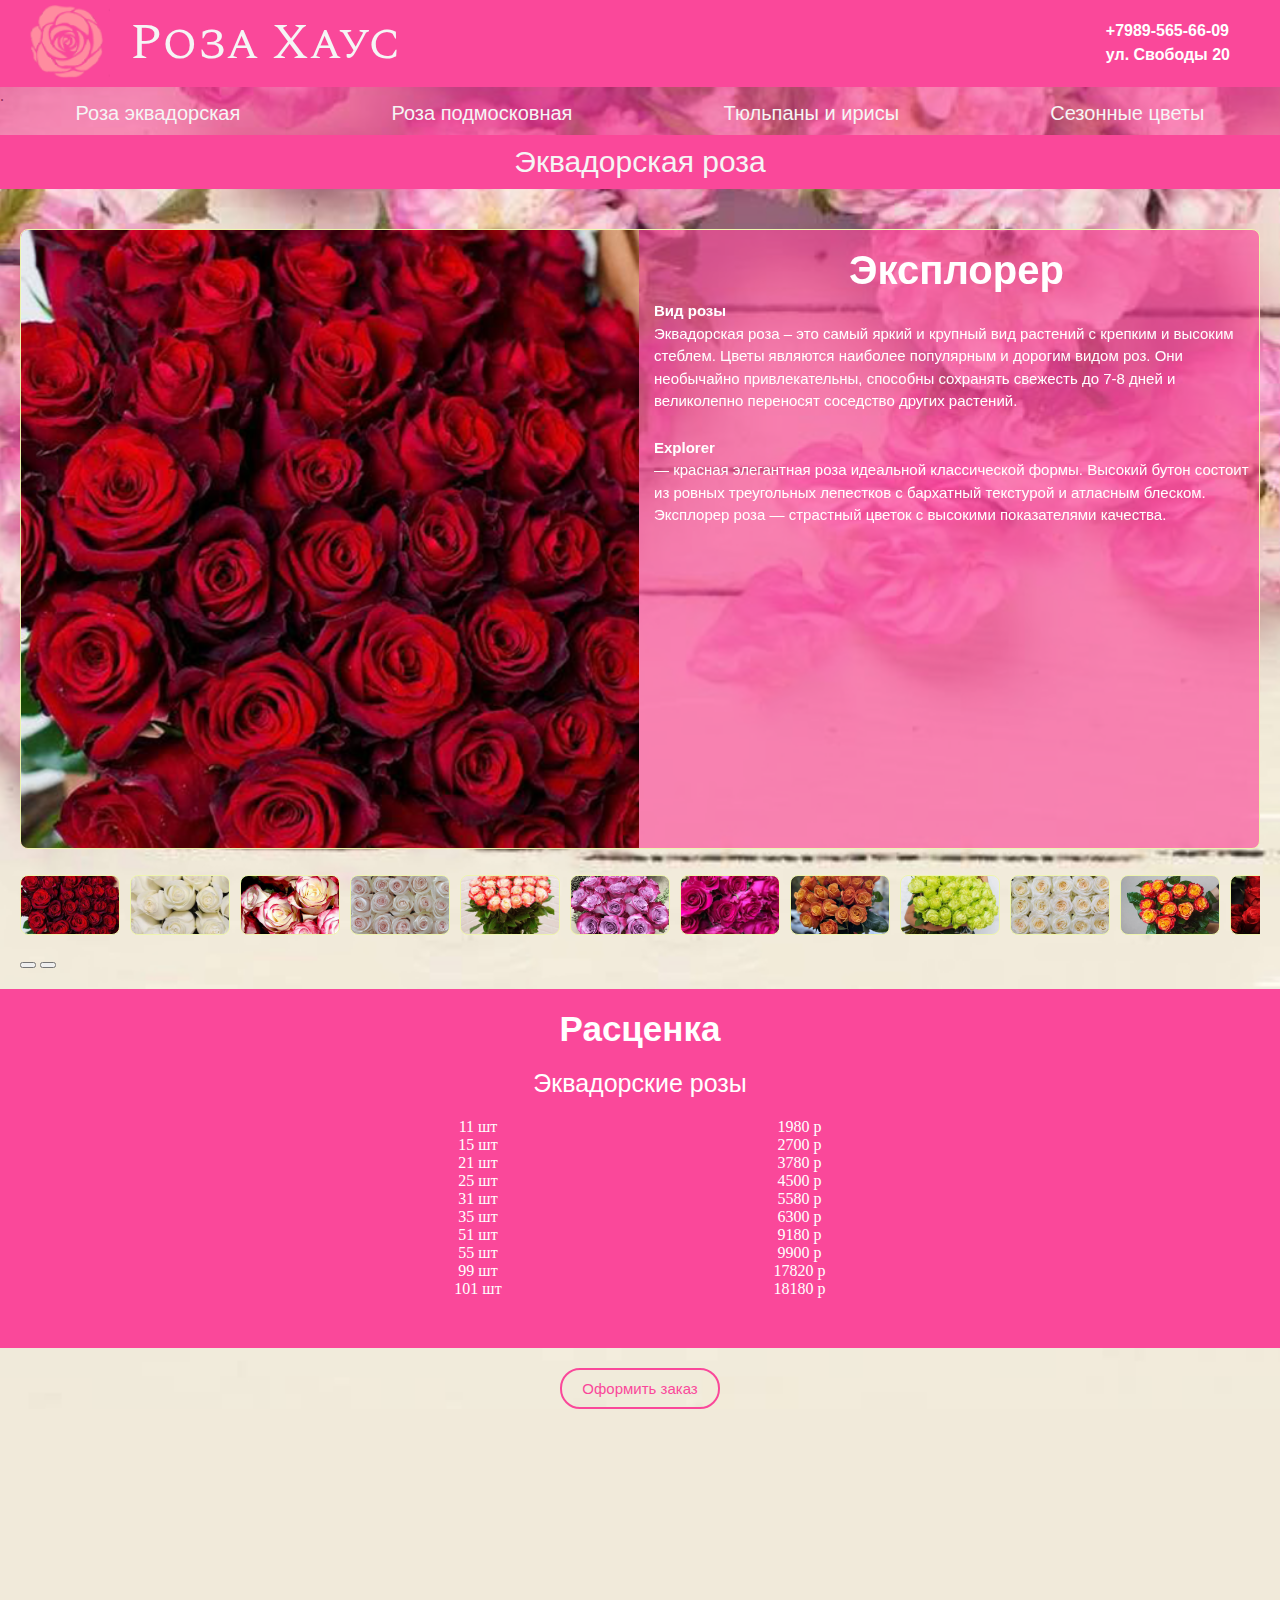
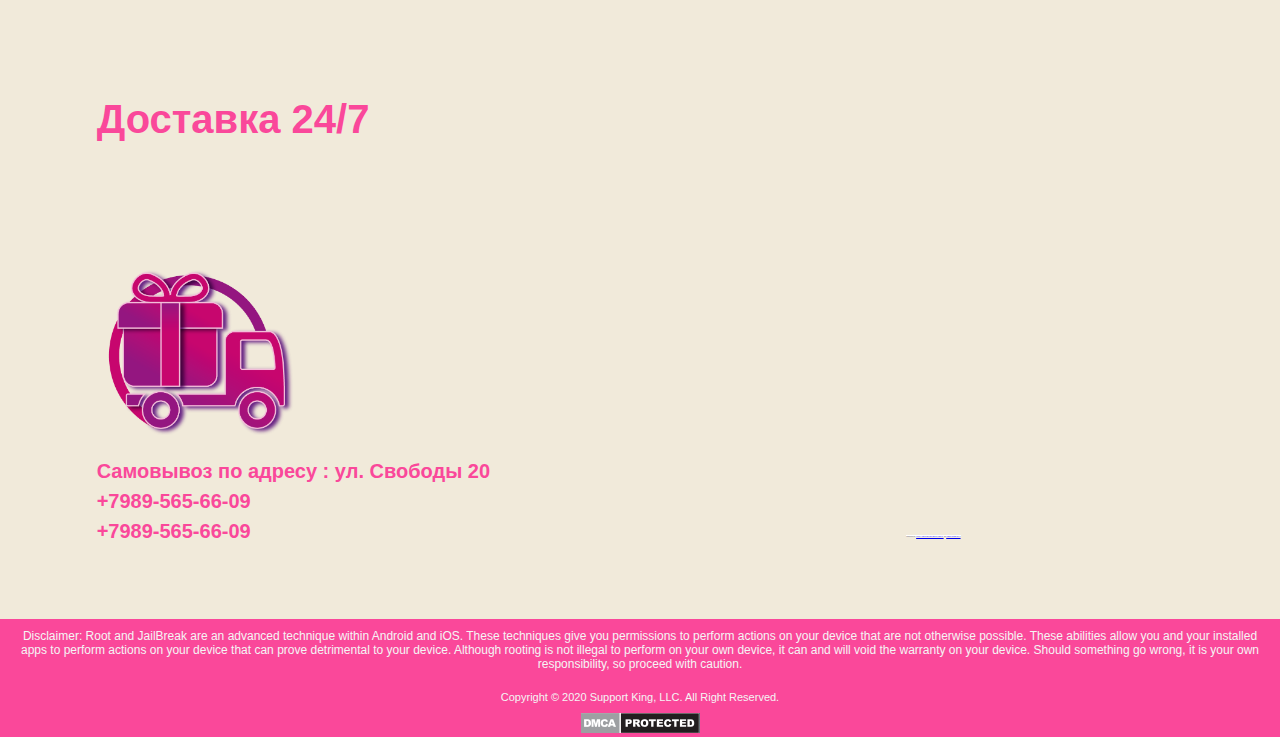
==== commit c072d257: "Add files via upload" ====
--- a/101.html
+++ b/101.html
@@ -49,23 +49,29 @@
                         </div>
                     </div>
     
+                    <!--<div class="card__tem">
+                        <div class="card__col">
+                           <button class="accordion"><a href="">Хризантема</a></button>
+                        </div>
+                    </div>-->
+    
                     <div class="card__tem">
                         <div class="card__col">
-                           <button class="accordion"><a href="">Хризантема</a></button>
-                        </div>
-                    </div>
-    
-                       <div class="card__tem">
-                        <div class="card__col">
                            <button class="accordion"><a href="">Тюльпаны и ирисы</a></button>
                         </div>
                     </div>
     
-                       <div class="card__tem">
+                    <div class="card__tem">
+                        <div class="card__col">
+                           <button class="accordion"><a href="">Сезонные цветы</a></button>
+                        </div>
+                    </div>
+    
+                       <!--<div class="card__tem">
                         <div class="card__col">
                            <button class="accordion"><a href="">Экзотика</a></button>
                         </div>
-                        </div>
+                        </div>-->
     
                 </div>
     
@@ -327,7 +333,7 @@
                    <div class="price__items">
     
                        <div class="price__item">
-                        <div class="price__title">Роза Эксплорер</div>
+                        <div class="price__title">Эквадорские розы</div>
                         <div class="price__info">
                             <ul>
                                 <li>11 шт</li>
@@ -357,381 +363,6 @@
                         </div>
                         </div>
     
-    
-                        <div class="price__item">
-                        <div class="price__title">Роза Прауд</div>
-                        <div class="price__info">
-                            <ul>
-                                <li>11 шт</li>
-                                <li>15 шт</li>
-                                <li>21 шт</li>
-                                <li>25 шт</li>
-                                <li>31 шт</li>
-                                <li>35 шт</li>
-                                <li>51 шт</li>
-                                <li>55 шт</li>
-                                <li>99 шт</li>
-                                <li>101 шт</li>
-                            </ul>
-                                <div class="dotted"></div>
-                            <ul>
-                                <li>1980 p</li>
-                                <li>2700 p</li>
-                                <li>3780 p</li>
-                                <li>4500 p</li>
-                                <li>5580 p</li>
-                                <li>6300 p</li>
-                                <li>9180 p</li>
-                                <li>9900 p</li>
-                                <li>17820 p</li>
-                                <li>18180 p</li>
-                            </ul>
-                        </div>
-                        </div>
-    
-    
-                        <div class="price__item">
-                        <div class="price__title">Роза Свитнесс</div>
-                        <div class="price__info">
-                            <ul>
-                                <li>11 шт</li>
-                                <li>15 шт</li>
-                                <li>21 шт</li>
-                                <li>25 шт</li>
-                                <li>31 шт</li>
-                                <li>35 шт</li>
-                                <li>51 шт</li>
-                                <li>55 шт</li>
-                                <li>99 шт</li>
-                                <li>101 шт</li>
-                            </ul>
-                                <div class="dotted"></div>
-                            <ul>
-                                <li>1980 p</li>
-                                <li>2700 p</li>
-                                <li>3780 p</li>
-                                <li>4500 p</li>
-                                <li>5580 p</li>
-                                <li>6300 p</li>
-                                <li>9180 p</li>
-                                <li>9900 p</li>
-                                <li>17820 p</li>
-                                <li>18180 p</li>
-                            </ul>
-                        </div>
-                        </div>
-    
-    
-                        <div class="price__item">
-                        <div class="price__title">Роза Помароза</div>
-                        <div class="price__info">
-                            <ul>
-                                <li>11 шт</li>
-                                <li>15 шт</li>
-                                <li>21 шт</li>
-                                <li>25 шт</li>
-                                <li>31 шт</li>
-                                <li>35 шт</li>
-                                <li>51 шт</li>
-                                <li>55 шт</li>
-                                <li>99 шт</li>
-                                <li>101 шт</li>
-                            </ul>
-                                <div class="dotted"></div>
-                            <ul>
-                                <li>1980 p</li>
-                                <li>2700 p</li>
-                                <li>3780 p</li>
-                                <li>4500 p</li>
-                                <li>5580 p</li>
-                                <li>6300 p</li>
-                                <li>9180 p</li>
-                                <li>9900 p</li>
-                                <li>17820 p</li>
-                                <li>18180 p</li>
-                            </ul>
-                        </div>
-                        </div>
-    
-                        <div class="price__item">
-                        <div class="price__title">Роза Кабарет</div>
-                        <div class="price__info">
-                            <ul>
-                                <li>11 шт</li>
-                                <li>15 шт</li>
-                                <li>21 шт</li>
-                                <li>25 шт</li>
-                                <li>31 шт</li>
-                                <li>35 шт</li>
-                                <li>51 шт</li>
-                                <li>55 шт</li>
-                                <li>99 шт</li>
-                                <li>101 шт</li>
-                            </ul>
-                                <div class="dotted"></div>
-                            <ul>
-                                <li>1980 p</li>
-                                <li>2700 p</li>
-                                <li>3780 p</li>
-                                <li>4500 p</li>
-                                <li>5580 p</li>
-                                <li>6300 p</li>
-                                <li>9180 p</li>
-                                <li>9900 p</li>
-                                <li>17820 p</li>
-                                <li>18180 p</li>
-                            </ul>
-                        </div>
-                        </div>
-    
-                        <div class="price__item">
-                        <div class="price__title">Роза Дип Перпл</div>
-                        <div class="price__info">
-                            <ul>
-                                <li>11 шт</li>
-                                <li>15 шт</li>
-                                <li>21 шт</li>
-                                <li>25 шт</li>
-                                <li>31 шт</li>
-                                <li>35 шт</li>
-                                <li>51 шт</li>
-                                <li>55 шт</li>
-                                <li>99 шт</li>
-                                <li>101 шт</li>
-                            </ul>
-                                <div class="dotted"></div>
-                            <ul>
-                                <li>1980 p</li>
-                                <li>2700 p</li>
-                                <li>3780 p</li>
-                                <li>4500 p</li>
-                                <li>5580 p</li>
-                                <li>6300 p</li>
-                                <li>9180 p</li>
-                                <li>9900 p</li>
-                                <li>17820 p</li>
-                                <li>18180 p</li>
-                            </ul>
-                        </div>
-                        </div>
-    
-                        <div class="price__item">
-                        <div class="price__title">Роза Гоча</div>
-                        <div class="price__info">
-                            <ul>
-                                <li>11 шт</li>
-                                <li>15 шт</li>
-                                <li>21 шт</li>
-                                <li>25 шт</li>
-                                <li>31 шт</li>
-                                <li>35 шт</li>
-                                <li>51 шт</li>
-                                <li>55 шт</li>
-                                <li>99 шт</li>
-                                <li>101 шт</li>
-                            </ul>
-                                <div class="dotted"></div>
-                            <ul>
-                                <li>1980 p</li>
-                                <li>2700 p</li>
-                                <li>3780 p</li>
-                                <li>4500 p</li>
-                                <li>5580 p</li>
-                                <li>6300 p</li>
-                                <li>9180 p</li>
-                                <li>9900 p</li>
-                                <li>17820 p</li>
-                                <li>18180 p</li>
-                            </ul>
-                        </div>
-                        </div>
-    
-                        <div class="price__item">
-                        <div class="price__title">Роза Хай Мэджик</div>
-                        <div class="price__info">
-                            <ul>
-                                <li>11 шт</li>
-                                <li>15 шт</li>
-                                <li>21 шт</li>
-                                <li>25 шт</li>
-                                <li>31 шт</li>
-                                <li>35 шт</li>
-                                <li>51 шт</li>
-                                <li>55 шт</li>
-                                <li>99 шт</li>
-                                <li>101 шт</li>
-                            </ul>
-                                <div class="dotted"></div>
-                            <ul>
-                                <li>1980 p</li>
-                                <li>2700 p</li>
-                                <li>3780 p</li>
-                                <li>4500 p</li>
-                                <li>5580 p</li>
-                                <li>6300 p</li>
-                                <li>9180 p</li>
-                                <li>9900 p</li>
-                                <li>17820 p</li>
-                                <li>18180 p</li>
-                            </ul>
-                        </div>
-                        </div>
-    
-                        <div class="price__item">
-                        <div class="price__title">Роза Лимонад</div>
-                        <div class="price__info">
-                            <ul>
-                                <li>11 шт</li>
-                                <li>15 шт</li>
-                                <li>21 шт</li>
-                                <li>25 шт</li>
-                                <li>31 шт</li>
-                                <li>35 шт</li>
-                                <li>51 шт</li>
-                                <li>55 шт</li>
-                                <li>99 шт</li>
-                                <li>101 шт</li>
-                            </ul>
-                                <div class="dotted"></div>
-                            <ul>
-                                <li>1980 p</li>
-                                <li>2700 p</li>
-                                <li>3780 p</li>
-                                <li>4500 p</li>
-                                <li>5580 p</li>
-                                <li>6300 p</li>
-                                <li>9180 p</li>
-                                <li>9900 p</li>
-                                <li>17820 p</li>
-                                <li>18180 p</li>
-                            </ul>
-                        </div>
-                        </div>
-    
-                        <div class="price__item">
-                        <div class="price__title">Роза Канделайт</div>
-                        <div class="price__info">
-                            <ul>
-                                <li>11 шт</li>
-                                <li>15 шт</li>
-                                <li>21 шт</li>
-                                <li>25 шт</li>
-                                <li>31 шт</li>
-                                <li>35 шт</li>
-                                <li>51 шт</li>
-                                <li>55 шт</li>
-                                <li>99 шт</li>
-                                <li>101 шт</li>
-                            </ul>
-                                <div class="dotted"></div>
-                            <ul>
-                                <li>1980 p</li>
-                                <li>2700 p</li>
-                                <li>3780 p</li>
-                                <li>4500 p</li>
-                                <li>5580 p</li>
-                                <li>6300 p</li>
-                                <li>9180 p</li>
-                                <li>9900 p</li>
-                                <li>17820 p</li>
-                                <li>18180 p</li>
-                            </ul>
-                        </div>
-                        </div>
-    
-                        <div class="price__item">
-                        <div class="price__title">Роза Атомик</div>
-                        <div class="price__info">
-                            <ul>
-                                <li>11 шт</li>
-                                <li>15 шт</li>
-                                <li>21 шт</li>
-                                <li>25 шт</li>
-                                <li>31 шт</li>
-                                <li>35 шт</li>
-                                <li>51 шт</li>
-                                <li>55 шт</li>
-                                <li>99 шт</li>
-                                <li>101 шт</li>
-                            </ul>
-                                <div class="dotted"></div>
-                            <ul>
-                                <li>1980 p</li>
-                                <li>2700 p</li>
-                                <li>3780 p</li>
-                                <li>4500 p</li>
-                                <li>5580 p</li>
-                                <li>6300 p</li>
-                                <li>9180 p</li>
-                                <li>9900 p</li>
-                                <li>17820 p</li>
-                                <li>18180 p</li>
-                            </ul>
-                        </div>
-                        </div>
-    
-                        <div class="price__item">
-                        <div class="price__title">Роза Мэджик Тайм</div>
-                        <div class="price__info">
-                            <ul>
-                                <li>11 шт</li>
-                                <li>15 шт</li>
-                                <li>21 шт</li>
-                                <li>25 шт</li>
-                                <li>31 шт</li>
-                                <li>35 шт</li>
-                                <li>51 шт</li>
-                                <li>55 шт</li>
-                                <li>99 шт</li>
-                                <li>101 шт</li>
-                            </ul>
-                                <div class="dotted"></div>
-                            <ul>
-                                <li>1980 p</li>
-                                <li>2700 p</li>
-                                <li>3780 p</li>
-                                <li>4500 p</li>
-                                <li>5580 p</li>
-                                <li>6300 p</li>
-                                <li>9180 p</li>
-                                <li>9900 p</li>
-                                <li>17820 p</li>
-                                <li>18180 p</li>
-                            </ul>
-                        </div>
-                        </div>
-    
-                        <div class="price__item">
-                        <div class="price__title">Роза Пинк Флойд</div>
-                        <div class="price__info">
-                            <ul>
-                                <li>11 шт</li>
-                                <li>15 шт</li>
-                                <li>21 шт</li>
-                                <li>25 шт</li>
-                                <li>31 шт</li>
-                                <li>35 шт</li>
-                                <li>51 шт</li>
-                                <li>55 шт</li>
-                                <li>99 шт</li>
-                                <li>101 шт</li>
-                            </ul>
-                                <div class="dotted"></div>
-                            <ul>
-                                <li>1980 p</li>
-                                <li>2700 p</li>
-                                <li>3780 p</li>
-                                <li>4500 p</li>
-                                <li>5580 p</li>
-                                <li>6300 p</li>
-                                <li>9180 p</li>
-                                <li>9900 p</li>
-                                <li>17820 p</li>
-                                <li>18180 p</li>
-                            </ul>
-                        </div>
-                        </div>
-    
                    </div>
     
     
--- a/assets/css/style.css
+++ b/assets/css/style.css
@@ -602,22 +602,31 @@
 
 .btn__zakaz {
     display: inline-block;
-    background: red;
+    background: none;
     padding: 10px 20px;
     border-radius: 20px;
+    border: 2px solid #fa489a;
     color: whitesmoke;
     outline: none;
     cursor: pointer;
-    border: none;
+    color: #fa489a;
+    -webkit-transition: .3s linear;
+    -o-transition: .3s linear;
+    transition: .3s linear;
 }
 
 .btn__zakaz a {
     text-decoration: none;
-    color: whitesmoke;
+    color: #fa489a;
+    font-size: 15px;
 }
 
 .btn__zakaz:hover {
-    background: #cc0000;
+    background: #f9167f;
+}
+
+.btn__zakaz:hover a {
+    color: white;
 }
 
 .modal__title {
@@ -749,7 +758,7 @@
 }
 
 .price__title {
-    font-size: 20px;
+    font-size: 25px;
     text-align: center;
     font-weight: 400;
     font-family: sans-serif;
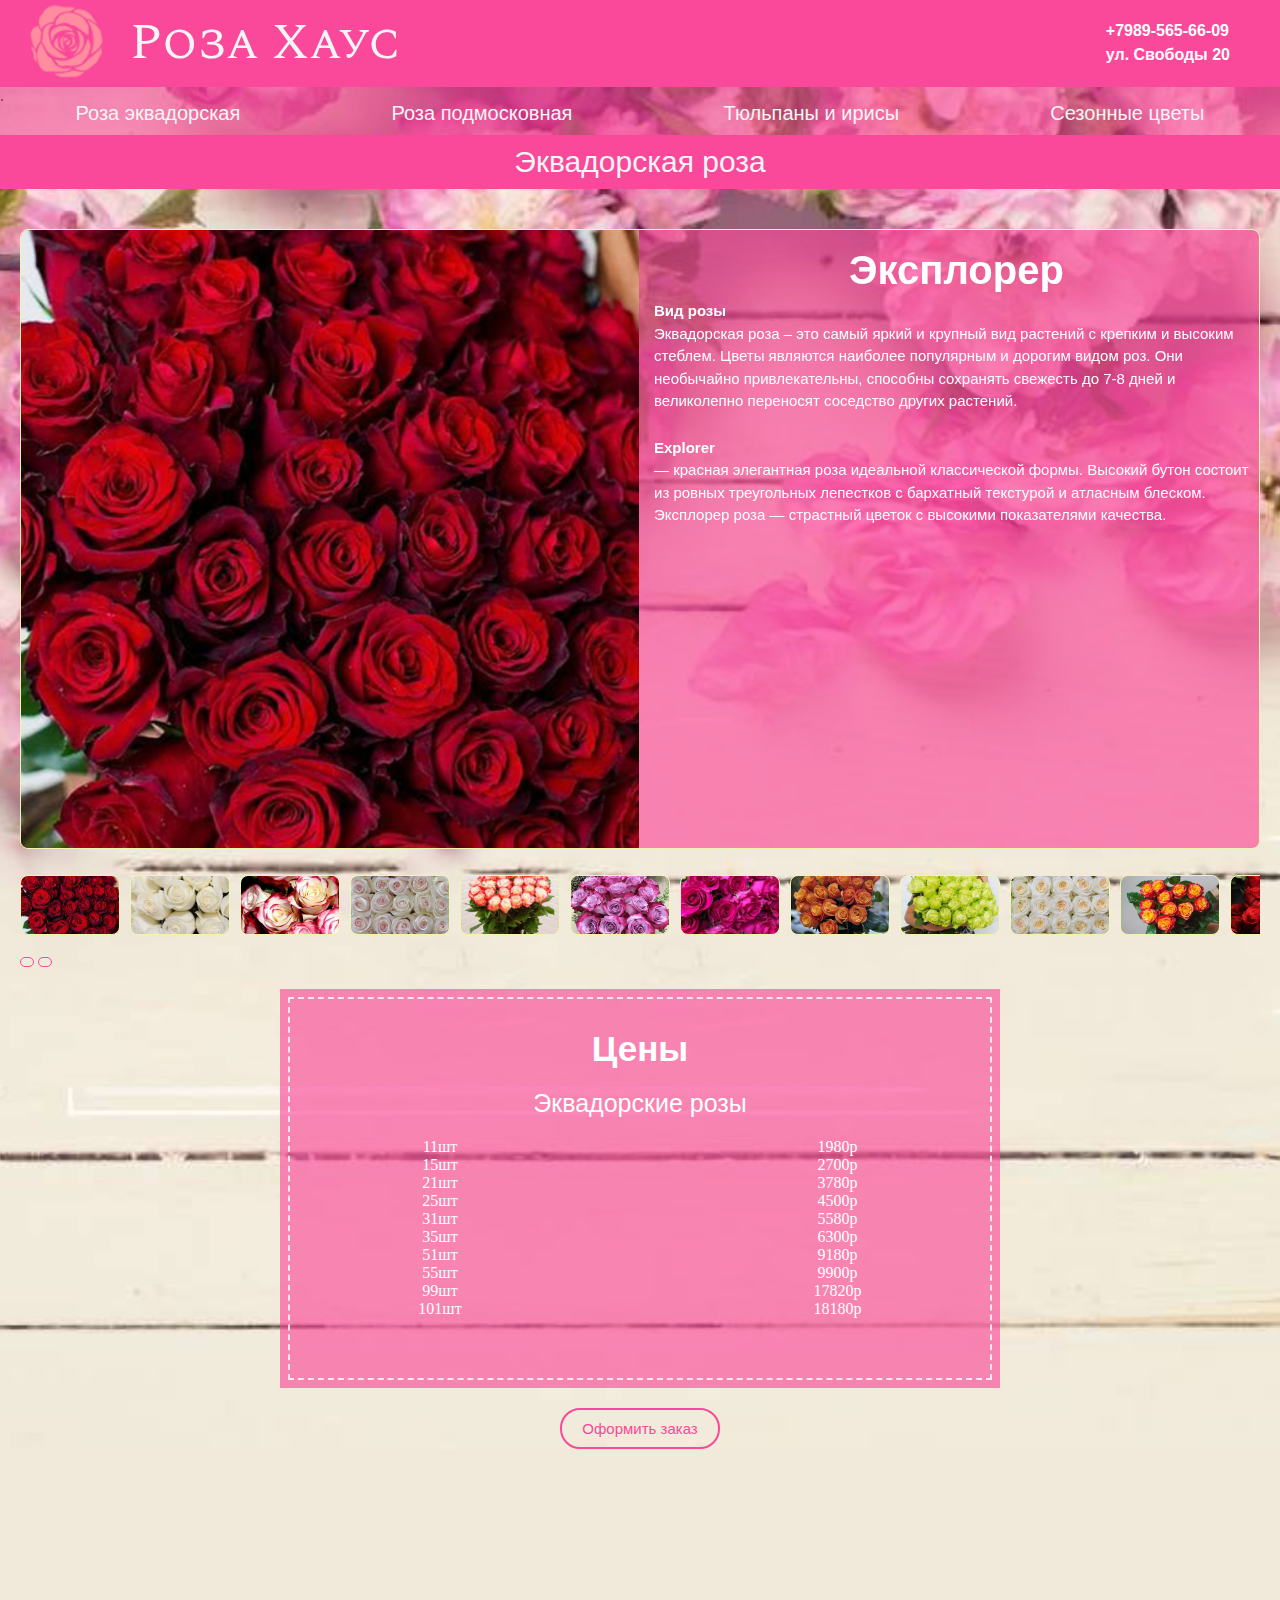
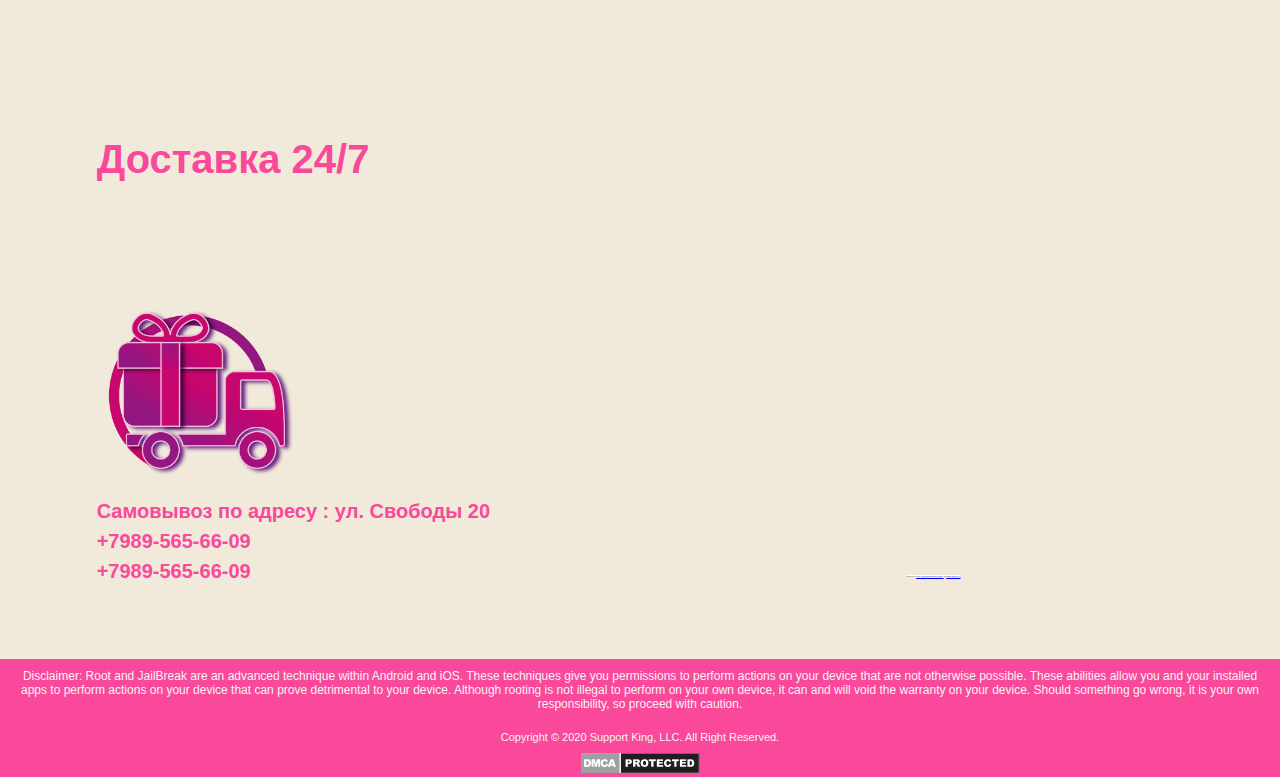
==== commit 6f2bc2c6: "Add files via upload" ====
--- a/101.html
+++ b/101.html
@@ -314,9 +314,9 @@
         </div>
     <div class="splide__arrows p-splide__arrows">
     
-        <button class="splide__arrow p-splide__arrow splide__arrow--prev p-splide__arrow--prev" aria-controls="example-sync-thumbnail-track" aria-label="Go to last slide"><span class="spi-angle-left"></span></button>
-    
-        <button class="splide__arrow p-splide__arrow splide__arrow--next p-splide__arrow--next" aria-controls="example-sync-thumbnail-track" aria-label="Next slide"><span class="spi-angle-right"></span></button>
+        <button class="splide__arrow p-splide__arrow splide__arrow--prev p-splide__arrow--prev" aria-controls="example-sync-thumbnail-track" aria-label="Go to last slide"><span class="spi-left"></span></button>
+    
+        <button class="splide__arrow p-splide__arrow splide__arrow--next p-splide__arrow--next" aria-controls="example-sync-thumbnail-track" aria-label="Next slide"><span class="spi-right"></span></button>
     </div>
     
     </div>
@@ -328,7 +328,7 @@
     
             <div class="price">
                 <div class="price__list">
-                   <div class="list__title">Расценка</div>
+                   <div class="list__title">Цены</div>
     
                    <div class="price__items">
     
@@ -336,29 +336,29 @@
                         <div class="price__title">Эквадорские розы</div>
                         <div class="price__info">
                             <ul>
-                                <li>11 шт</li>
-                                <li>15 шт</li>
-                                <li>21 шт</li>
-                                <li>25 шт</li>
-                                <li>31 шт</li>
-                                <li>35 шт</li>
-                                <li>51 шт</li>
-                                <li>55 шт</li>
-                                <li>99 шт</li>
-                                <li>101 шт</li>
+                                <li>11шт</li>
+                                <li>15шт</li>
+                                <li>21шт</li>
+                                <li>25шт</li>
+                                <li>31шт</li>
+                                <li>35шт</li>
+                                <li>51шт</li>
+                                <li>55шт</li>
+                                <li>99шт</li>
+                                <li>101шт</li>
                             </ul>
     
                             <ul>
-                                <li>1980 p</li>
-                                <li>2700 p</li>
-                                <li>3780 p</li>
-                                <li>4500 p</li>
-                                <li>5580 p</li>
-                                <li>6300 p</li>
-                                <li>9180 p</li>
-                                <li>9900 p</li>
-                                <li>17820 p</li>
-                                <li>18180 p</li>
+                                <li>1980p</li>
+                                <li>2700p</li>
+                                <li>3780p</li>
+                                <li>4500p</li>
+                                <li>5580p</li>
+                                <li>6300p</li>
+                                <li>9180p</li>
+                                <li>9900p</li>
+                                <li>17820p</li>
+                                <li>18180p</li>
                             </ul>
                         </div>
                         </div>
--- a/assets/css/style.css
+++ b/assets/css/style.css
@@ -186,6 +186,20 @@
         -webkit-box-pack: start;
         -ms-flex-pack: start;
         justify-content: flex-start;
+    }
+}
+
+@media (max-width: 621px) {
+    .trade__cards {
+        -webkit-box-pack: justify;
+        -ms-flex-pack: justify;
+        justify-content: space-between;
+    }
+}
+
+@media (max-width: 621px) {
+    .trade__cards {
+        padding: 0;
     }
 }
 
@@ -385,11 +399,17 @@
 
 @media (max-width: 856px) {
     .intro {
-        margin-top: -90px;
+        margin-top: -50px;
     }
 
     .intro--two {
         margin-bottom: 180px;
+    }
+}
+
+@media (max-width: 795px) {
+    .intro {
+        margin-top: -90px;
     }
 }
 
@@ -403,9 +423,15 @@
     }
 }
 
-@media (max-width: 472px) {
+@media (max-width: 425px) {
     .intro {
-        margin-top: -135px;
+        margin-top: -90px;
+    }
+}
+
+@media (max-width: 409px) {
+    .intro {
+        margin-top: -90px;
     }
 }
 
@@ -423,7 +449,13 @@
 
 @media (max-width: 360px) {
     .intro {
-        margin-top: -110px;
+        margin-top: -75px;
+    }
+}
+
+@media (max-width: 322px) {
+    .intro {
+        margin-top: -70px;
     }
 }
 
@@ -694,9 +726,34 @@
 }
 
 .price__list {
-    background: #fa489a;
-    padding: 20px;
+    background: rgba(250, 72, 154, 0.64);
+    padding: 40px;
     margin-bottom: 20px;
+    width: 50%;
+    outline: 2px dashed rgba(255, 255, 255, 0.8);
+    outline-offset: -10px;
+}
+
+@media (max-width: 1024px) {
+    .price__list {
+        width: 70%;
+    }
+}
+
+@media (max-width: 600px) {
+    .price__list {
+        width: 90%;
+    }
+}
+
+.price {
+    text-align: center;
+    -webkit-box-pack: center;
+    -ms-flex-pack: center;
+    justify-content: center;
+    display: -webkit-box;
+    display: -ms-flexbox;
+    display: flex;
 }
 
 .price__items {
@@ -711,19 +768,13 @@
 
 .price__item {
     color: white;
-    width: 30%;
+    width: 70%;
     margin-bottom: 30px;
 }
 
-@media (max-width: 900px) {
+@media (max-width: 600px) {
     .price__item {
-        width: 45%;
-    }
-}
-
-@media (max-width: 450px) {
-    .price__item {
-        width: 70%;
+        width: 85%;
     }
 }
 
@@ -846,7 +897,7 @@
     border: 1px solid #eef5ae;
     background: rgba(250, 72, 154, 0.65);
     overflow: hidden;
-    overflow-y: scroll;
+    overflow-y: visible;
     line-height: 1.5;
     -webkit-transition: border-color 0.15s cubic-bezier(0.54, 0.01, 0.1, 1), background-color 0.15s cubic-bezier(0.54, 0.01, 0.1, 1);
     -o-transition: border-color 0.15s cubic-bezier(0.54, 0.01, 0.1, 1), background-color 0.15s cubic-bezier(0.54, 0.01, 0.1, 1);
@@ -1030,6 +1081,22 @@
     }
 }
 
+.splide__arrow {
+    background: none;
+    border: 1px solid #fa489a;
+    height: 10px;
+    width: 10px;
+    outline: none;
+    -webkit-transition: .3s linear;
+    -o-transition: .3s linear;
+    transition: .3s linear;
+    border-radius: 10px;
+}
+
+.splide__arrow:hover {
+    background: #fa489a;
+}
+
 .container-big {
     max-width: 2400px;
     margin: 0 auto;
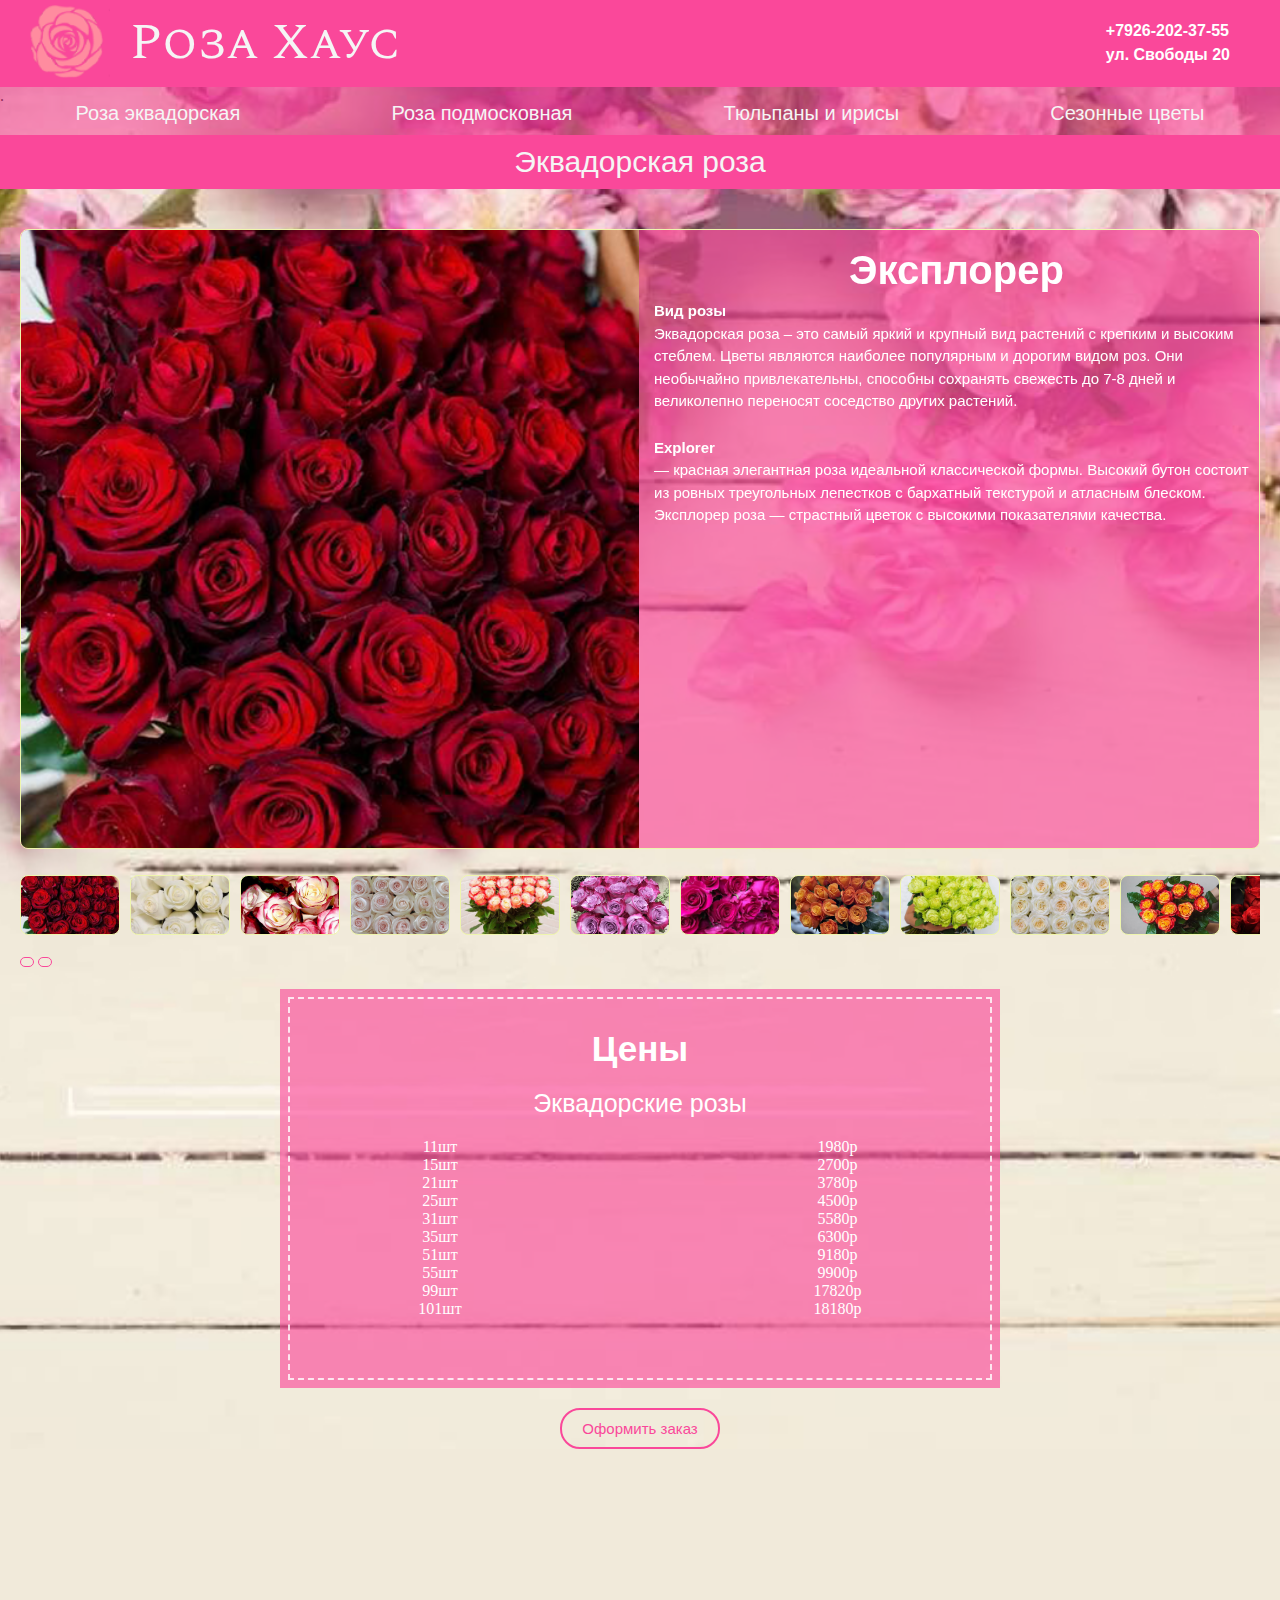
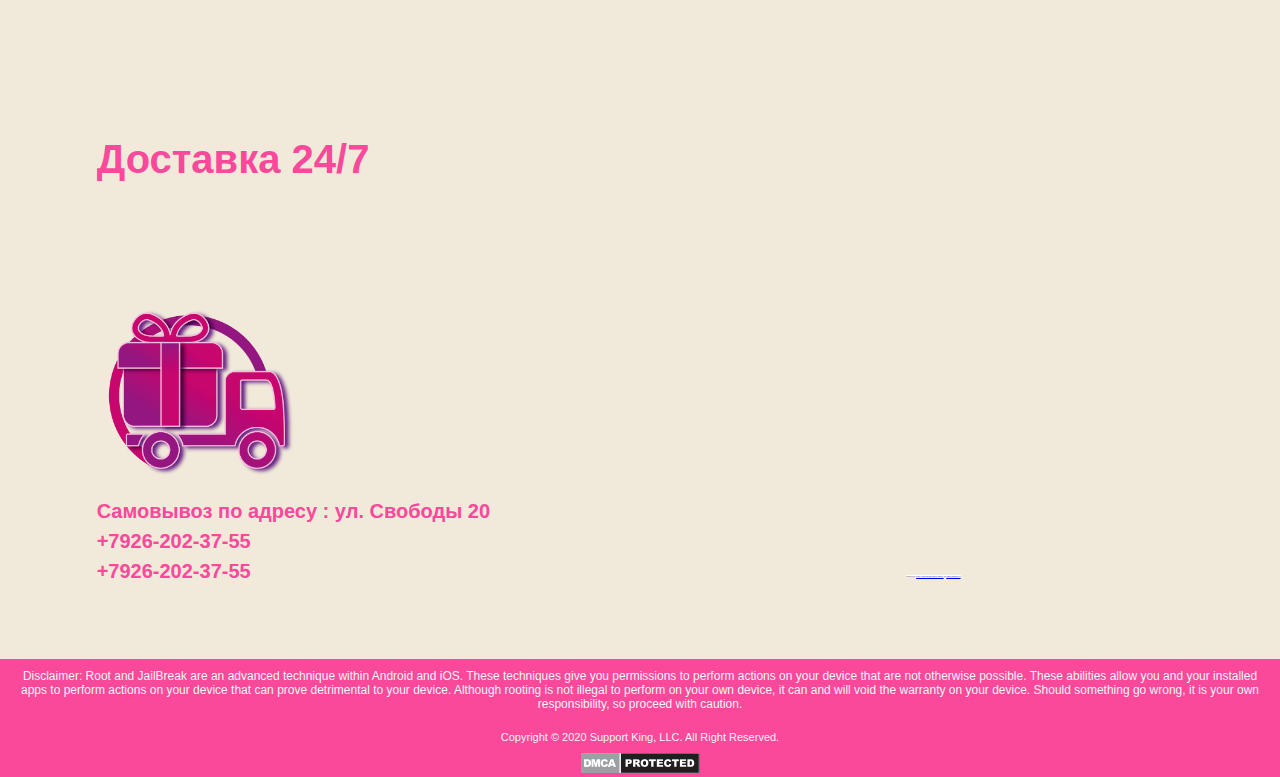
==== commit c74c02fd: "Add files via upload" ====
--- a/101.html
+++ b/101.html
@@ -23,7 +23,7 @@
                 </a>
     
                 <div class="header__info">
-                    <div class="info__number"><div>+7989-565-66-09</div><div>ул. Свободы 20</div></div>
+                    <div class="info__number"><div>+7926-202-37-55</div><div>ул. Свободы 20</div></div>
                 </div>
     
             </div>
@@ -45,7 +45,7 @@
     
                     <div class="card__tem">
                         <div class="card__col">
-                           <button class="accordion"><a href="">Роза подмосковная</a></button>
+                           <button class="accordion"><a href="rozapodms.html">Роза подмосковная</a></button>
                         </div>
                     </div>
     
@@ -57,7 +57,7 @@
     
                     <div class="card__tem">
                         <div class="card__col">
-                           <button class="accordion"><a href="">Тюльпаны и ирисы</a></button>
+                           <button class="accordion"><a href="tulpan.html">Тюльпаны и ирисы</a></button>
                         </div>
                     </div>
     
@@ -370,7 +370,7 @@
             </div>
     
             <div class="zakaz__button">
-                <button class="btn__zakaz" id="myBtn"><a href="whatsapp://send?text=Hello&phone=+79600356048&abid=+79600356048">Оформить заказ</a></button>
+                <button class="btn__zakaz" id="myBtn"><a href="whatsapp://send?text=Hello&phone=+79262023755&abid=+79262023755">Оформить заказ</a></button>
     
             </div>
     
@@ -393,8 +393,8 @@
                   <div class="vivoz__title">Доставка 24/7</div>
                   <div class="gruz"><img src="assets/img/gruz.png" alt=""></div>
                   <div class="vivoz__subtitle">Самовывоз по адресу : ул. Свободы 20</div>
-                  <div class="vivoz__subtitle">+7989-565-66-09</div>
-                  <div class="vivoz__subtitle">+7989-565-66-09</div>
+                  <div class="vivoz__subtitle">+7926-202-37-55</div>
+                  <div class="vivoz__subtitle">+7926-202-37-55</div>
     
               </div>
                <div class="center">
--- a/assets/css/style.css
+++ b/assets/css/style.css
@@ -760,16 +760,29 @@
     display: -webkit-box;
     display: -ms-flexbox;
     display: flex;
-    -ms-flex-pack: distribute;
-    justify-content: space-around;
+    -webkit-box-pack: center;
+    -ms-flex-pack: center;
+    justify-content: center;
+    text-align: center;
     -ms-flex-wrap: wrap;
     flex-wrap: wrap;
+    -webkit-box-orient: vertical;
+    -webkit-box-direction: normal;
+    -ms-flex-direction: column;
+    flex-direction: column;
+    -webkit-box-align: center;
+    -ms-flex-align: center;
+    align-items: center;
 }
 
 .price__item {
     color: white;
     width: 70%;
     margin-bottom: 30px;
+    text-align: center;
+    -webkit-box-pack: center;
+    -ms-flex-pack: center;
+    justify-content: center;
 }
 
 @media (max-width: 600px) {
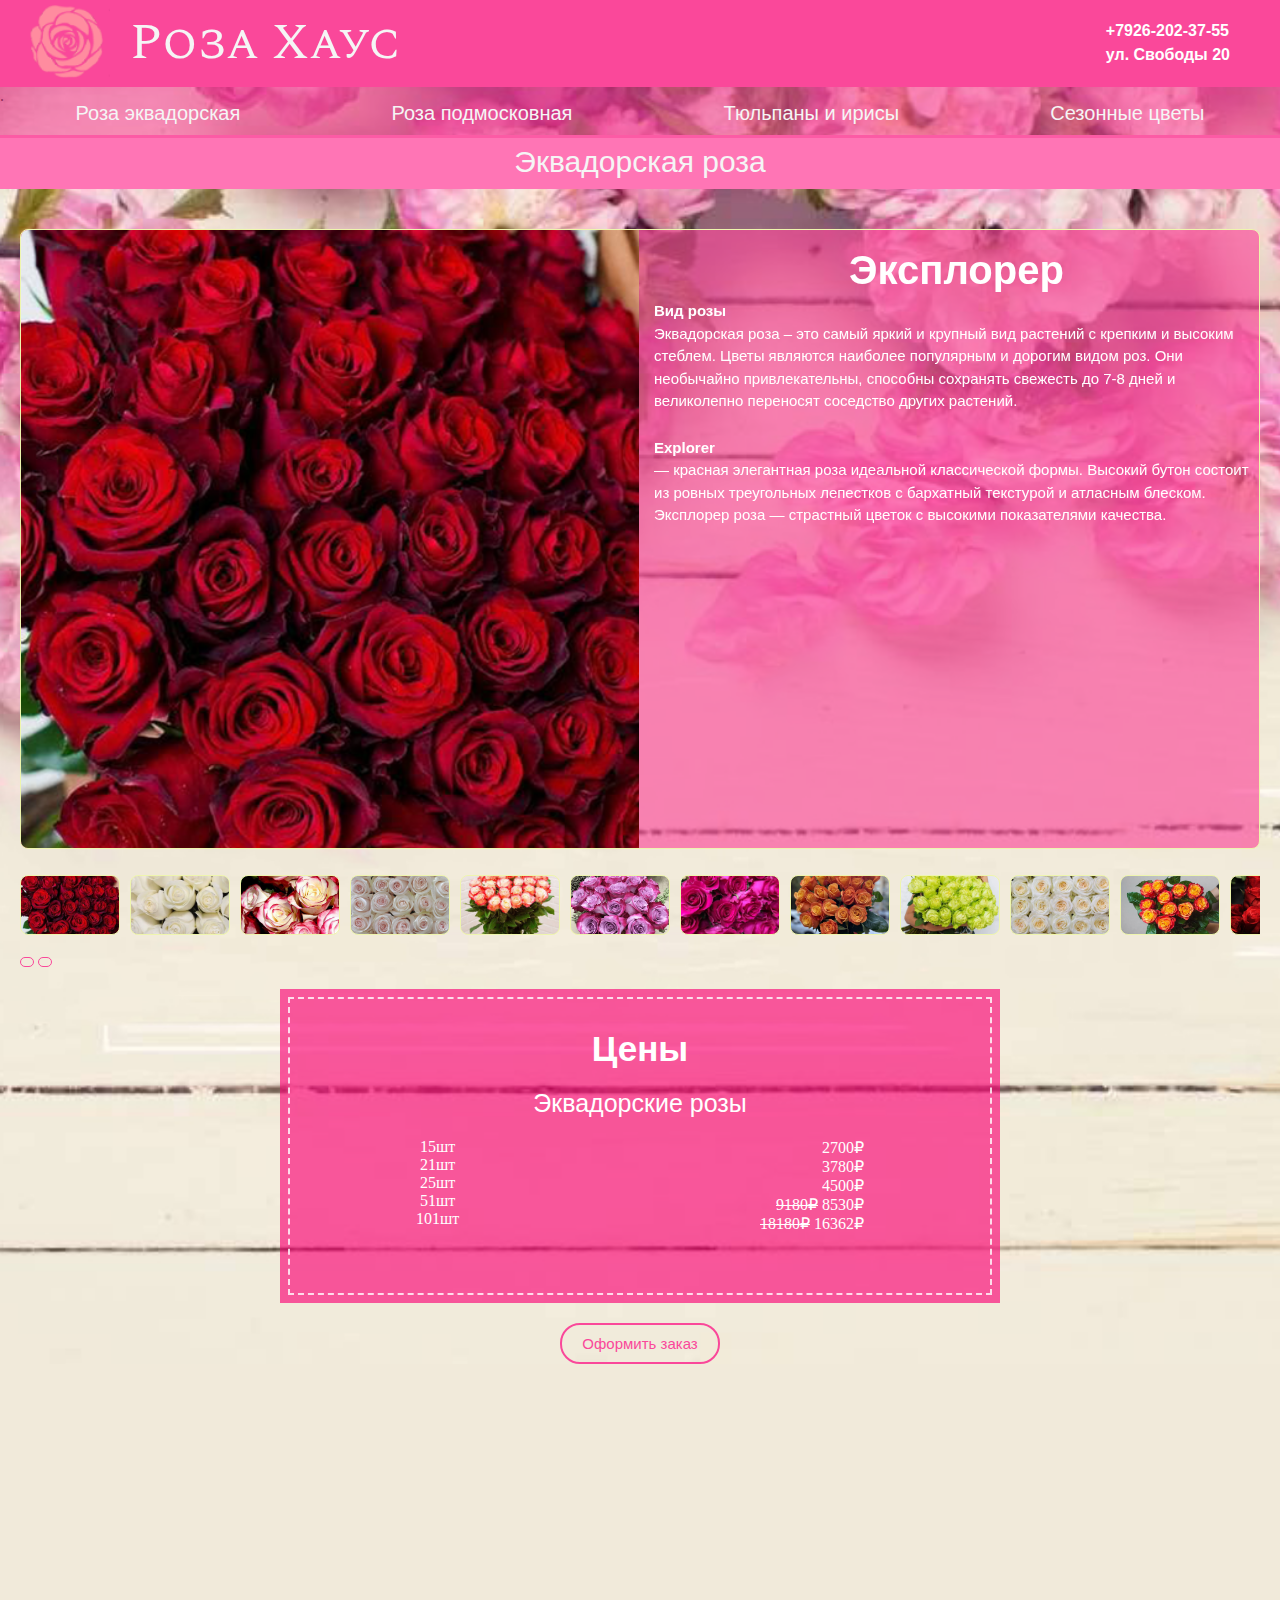
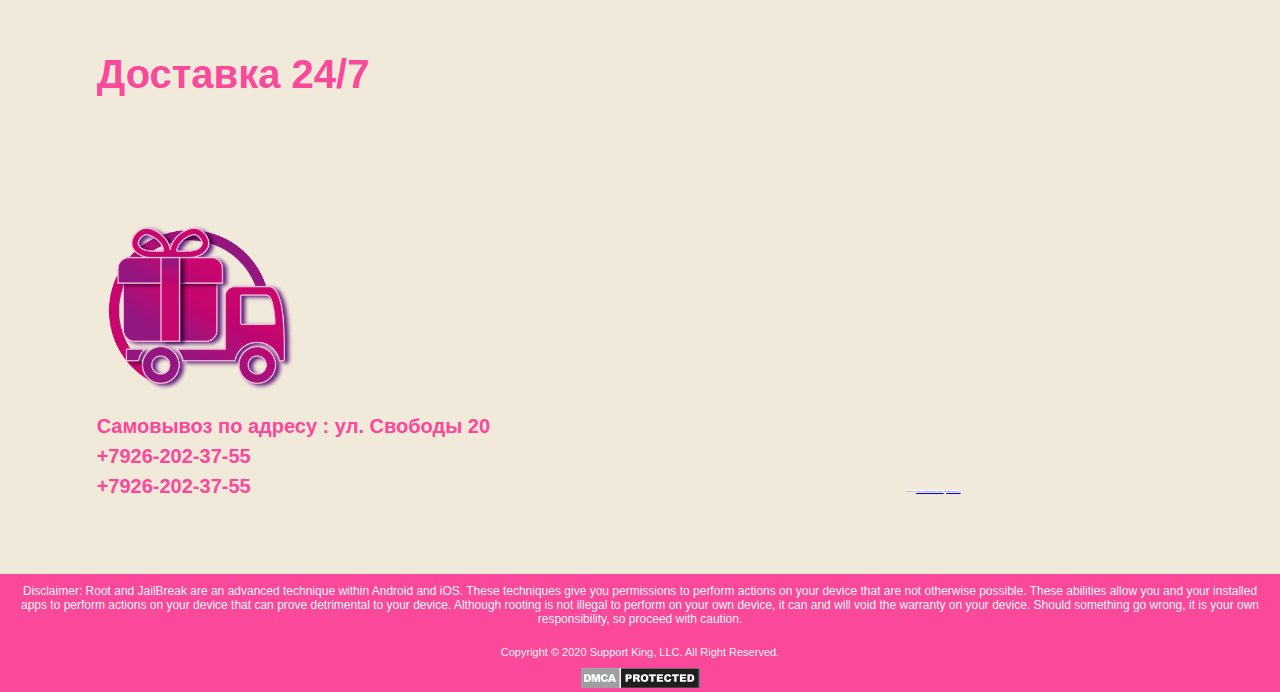
==== commit 173b0989: "Add files via upload" ====
--- a/101.html
+++ b/101.html
@@ -336,29 +336,19 @@
                         <div class="price__title">Эквадорские розы</div>
                         <div class="price__info">
                             <ul>
-                                <li>11шт</li>
                                 <li>15шт</li>
                                 <li>21шт</li>
                                 <li>25шт</li>
-                                <li>31шт</li>
-                                <li>35шт</li>
                                 <li>51шт</li>
-                                <li>55шт</li>
-                                <li>99шт</li>
                                 <li>101шт</li>
                             </ul>
     
                             <ul>
-                                <li>1980p</li>
-                                <li>2700p</li>
-                                <li>3780p</li>
-                                <li>4500p</li>
-                                <li>5580p</li>
-                                <li>6300p</li>
-                                <li>9180p</li>
-                                <li>9900p</li>
-                                <li>17820p</li>
-                                <li>18180p</li>
+                                <li>2700₽</li>
+                                <li>3780₽</li>
+                                <li>4500₽</li>
+                                <li><strike>9180₽</strike> 8530₽</li>
+                                <li><strike>18180₽</strike> 16362₽</li>
                             </ul>
                         </div>
                         </div>
--- a/assets/css/style.css
+++ b/assets/css/style.css
@@ -138,7 +138,7 @@
         justify-content: space-between;
         width: 100%;
         margin-right: 0;
-        background: #f9167f;
+        background: #fb7ab5;
         padding: 0 10px;
     }
 }
@@ -726,7 +726,7 @@
 }
 
 .price__list {
-    background: rgba(250, 72, 154, 0.64);
+    background: rgba(250, 0, 115, 0.64);
     padding: 40px;
     margin-bottom: 20px;
     width: 50%;
@@ -813,12 +813,8 @@
     padding: 0;
 }
 
-.price__info ul:first-child {
-    width: 48px;
-}
-
 .price__info ul:last-child {
-    width: 53px;
+    text-align: right;
 }
 
 .price__title {
@@ -1044,7 +1040,7 @@
 }
 
 .product__title {
-    background: #fa489a;
+    background: #ff75b5;
     color: whitesmoke;
     font-size: 30px;
     text-align: center;
@@ -1054,6 +1050,16 @@
     margin-bottom: 30px;
     margin-right: 20px;
     margin-left: 20px;
+  /*@media(max-width: 473px){
+        margin-top: 130px;
+    }*/
+  /*@media(max-width: 374px){
+        margin-top: 160px;
+    }
+
+    @media(max-width: 340px){
+        margin-top: 205px;
+    }*/
 }
 
 @media (max-width: 1400px) {
@@ -1069,28 +1075,11 @@
     }
 }
 
-@media (max-width: 473px) {
-    .product__title {
-        margin-top: 130px;
-    }
-}
-
 @media (max-width: 400px) {
     .product__title {
         font-size: 20px;
         margin-bottom: 10px;
-    }
-}
-
-@media (max-width: 374px) {
-    .product__title {
-        margin-top: 160px;
-    }
-}
-
-@media (max-width: 340px) {
-    .product__title {
-        margin-top: 205px;
+        margin-top: 70px;
     }
 }
 
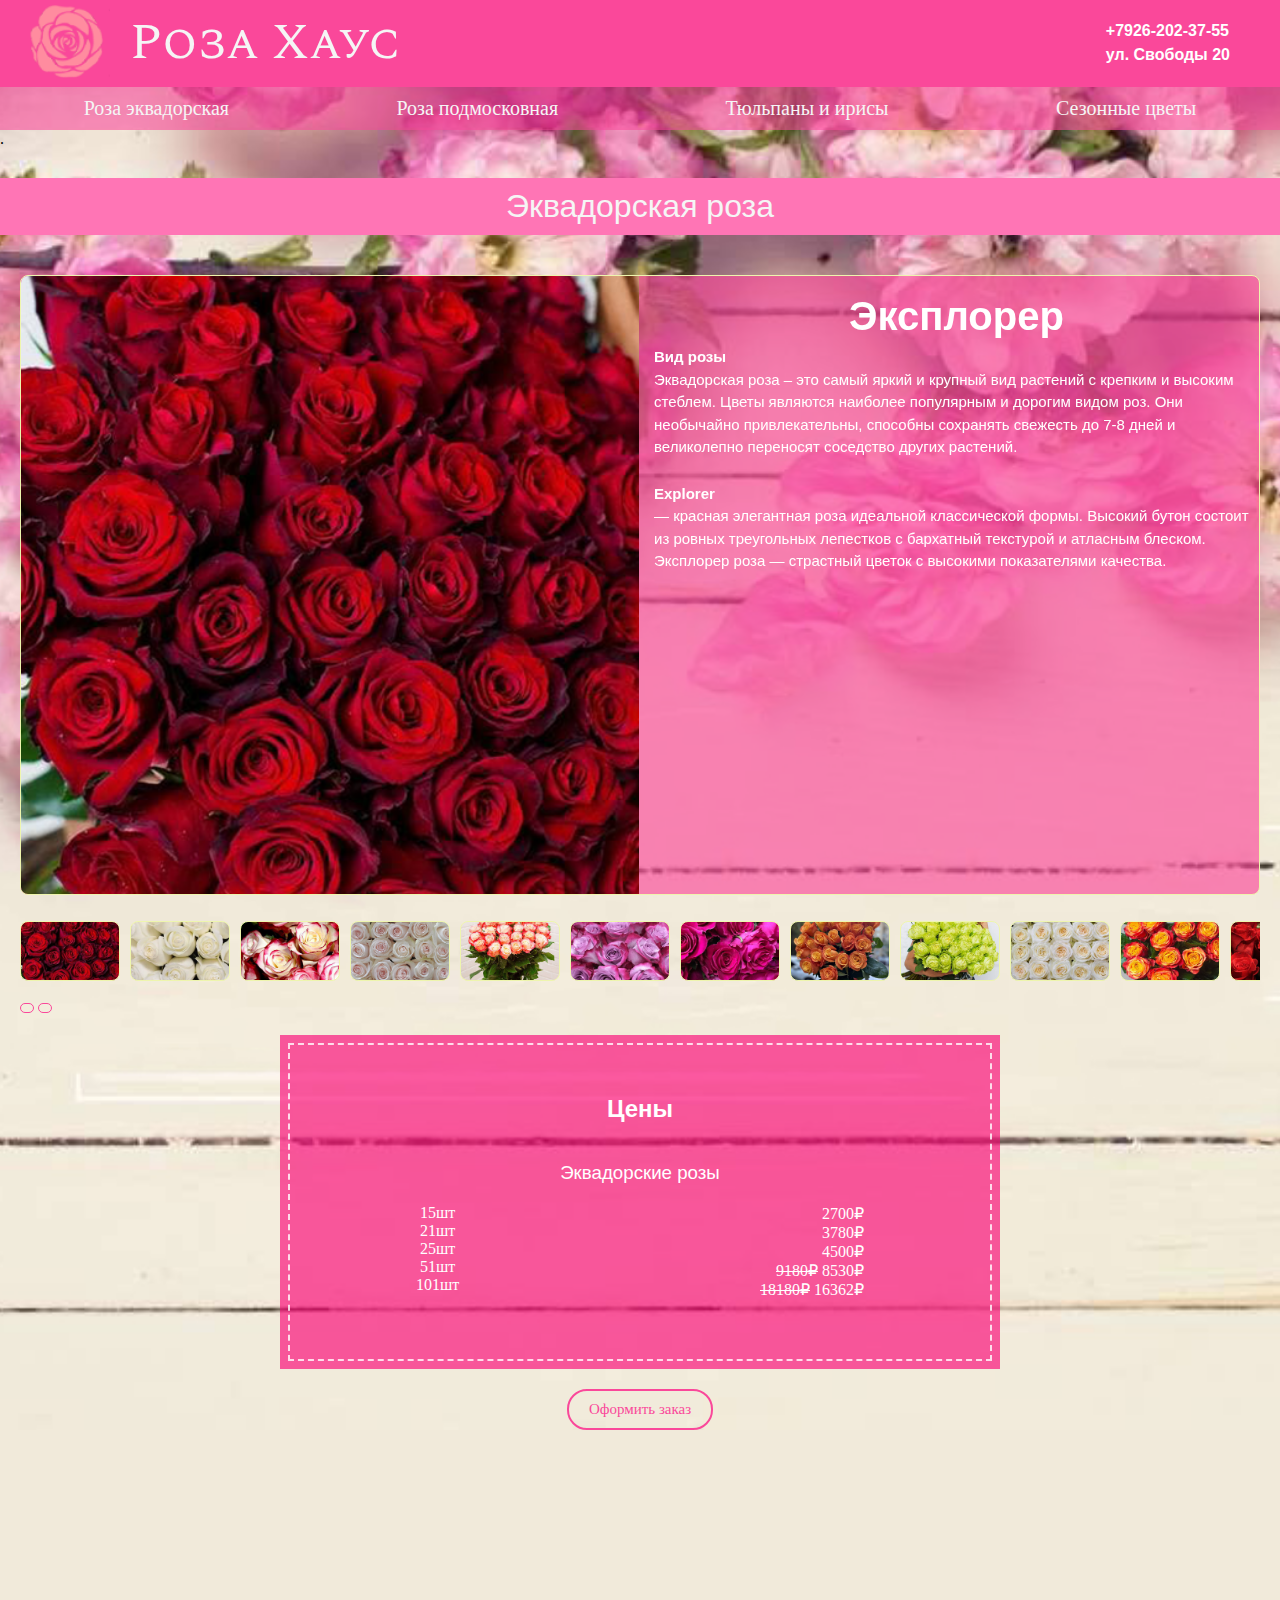
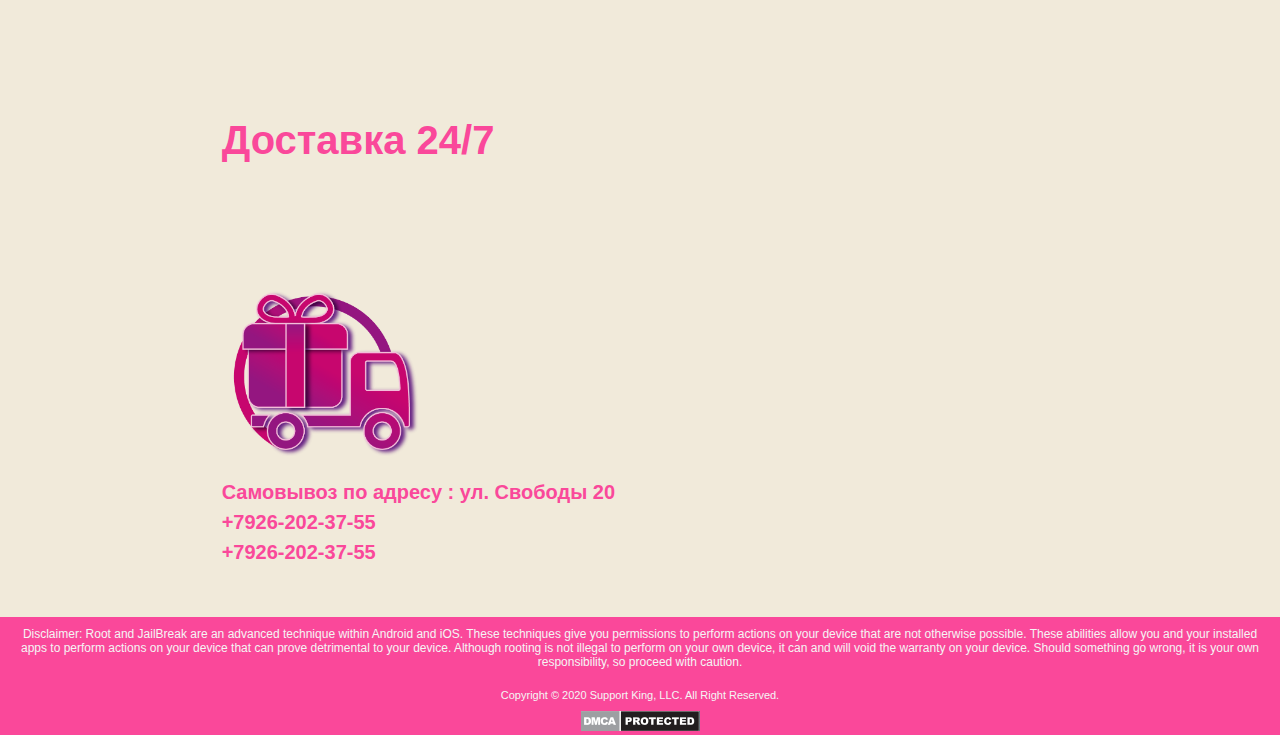
==== commit 3f4efb9e: "Add files via upload" ====
--- a/101.html
+++ b/101.html
@@ -6,8 +6,14 @@
     <meta name="viewport" content="width=device-width, initial-scale=1">
     <link rel="preconnect" href="https://fonts.gstatic.com">
     <link href="https://fonts.googleapis.com/css2?family=Spectral+SC:wght@500&display=swap" rel="stylesheet">
+    <link rel="apple-touch-icon" sizes="180x180" href="/assets/img/favicon/apple-touch-icon.png">
+    <link rel="icon" type="image/png" sizes="32x32" href="/assets/img/favicon/favicon-32x32.png">
+    <link rel="icon" type="image/png" sizes="16x16" href="/assets/img/favicon/favicon-16x16.png">
+    <link rel="mask-icon" href="/assets/img/favicon/safari-pinned-tab.svg" color="#5bbad5">
+    <meta name="msapplication-TileColor" content="#da532c">
+    <meta name="theme-color" content="#ffffff">
     <script src="https://code.jquery.com/jquery-3.5.1.min.js"></script>
-    <title>Roza</title>
+    <title>Роза-Хаус</title>
 </head>
 <body>
 
@@ -31,22 +37,21 @@
     </div>
     
     
-    <div class="trade">
+    <div class="intro intro--two">
+        <div class="container-big">
+            <div class="intro__content">
+               <div class="trade">
         <div class="container">
             <div class="trade__content">
     
                 <div class="trade__cards">
     
                     <div class="card__tem">
-                        <div class="card__col">
-                           <button class="accordion"><a href="101.html">Роза эквадорская</a></button>
-                        </div>
+                        <a class="accordion" href="101.html">Роза эквадорская</a>
                     </div>
     
                     <div class="card__tem">
-                        <div class="card__col">
-                           <button class="accordion"><a href="rozapodms.html">Роза подмосковная</a></button>
-                        </div>
+                        <a class="accordion" href="rozapodms.html">Роза подмосковная</a>
                     </div>
     
                     <!--<div class="card__tem">
@@ -56,15 +61,11 @@
                     </div>-->
     
                     <div class="card__tem">
-                        <div class="card__col">
-                           <button class="accordion"><a href="tulpan.html">Тюльпаны и ирисы</a></button>
-                        </div>
+                        <a class="accordion" href="tulpan.html">Тюльпаны и ирисы</a>
                     </div>
     
                     <div class="card__tem">
-                        <div class="card__col">
-                           <button class="accordion"><a href="">Сезонные цветы</a></button>
-                        </div>
+                        <a class="accordion" href="">Сезонные цветы</a>
                     </div>
     
                        <!--<div class="card__tem">
@@ -79,16 +80,11 @@
         </div>
     </div>
     
-    
-    
-    <div class="intro intro--two">
-        <div class="container-big">
-            <div class="intro__content">
                 <div class="into__head">.</div>
                 <div class="opisanie">
     <div class="container">
     
-    <div class="product__title">Эквадорская роза</div>
+    <div ><h1 class="product__title">Эквадорская роза</h1></div>
     
     <div class="opisanie__right">
     
@@ -107,7 +103,7 @@
                     </div>
                     </li>
     
-                    <li class="splide__slide p-splide__slide" id="example-sync-slide02"><div class="splide__ico"><img data-splide-lazy="assets/img/ekvador/ekvador_2.jpg" alt="Sample Image 01" srcset="" src="assets/img/ekvador/ekvador_2.jpg" style="display: block;"></div>
+                    <li class="splide__slide p-splide__slide" id="example-sync-slide02"><div class="splide__ico"><img data-splide-lazy="assets/img/ekvator/ekvador_2.jpg" alt="Sample Image 01" srcset="" src="assets/img/ekvator/ekvador_2.jpg" style="display: block;"></div>
                     <div class="description-text">
                         <div class="description__title">Прауд</div>
                         <div class="description__subtitle description__subtitle--first"><b>Вид розы</b><br/>Эквадорская роза – это самый яркий и крупный вид растений с крепким и высоким стеблем. Цветы являются наиболее популярным и дорогим видом роз. Они необычайно привлекательны, способны сохранять свежесть до 7-8 дней и великолепно переносят соседство других растений.</div><br/>
@@ -254,60 +250,60 @@
     
     <div id="example-sync-thumbnail" class="splide js-splide-secondary p-splide p-splide--secondary splide--slide splide--ltr splide--draggable splide--nav is-active" data-splide="{&quot;rewind&quot;:true,&quot;fixedWidth&quot;:100,&quot;fixedHeight&quot;:60,&quot;isNavigation&quot;:true,&quot;gap&quot;:10,&quot;focus&quot;:&quot;center&quot;,&quot;pagination&quot;:false,&quot;cover&quot;:true,&quot;lazyLoad&quot;:&quot;sequential&quot;,&quot;breakpoints&quot;:{&quot;600&quot;:{&quot;fixedWidth&quot;:66,&quot;fixedHeight&quot;:40}}}" style="visibility: visible;" tabindex="0">
         <div class="splide__track" id="example-sync-thumbnail-track">     <ul class="splide__list" id="example-sync-thumbnail-list" style="transform: translateX(0px);">
-                <li class="splide__slide p-splide__slide is-active is-visible" id="example-sync-thumbnail-slide01" aria-current="true" aria-hidden="false" tabindex="0" role="button" aria-label="Go to slide 1" aria-controls="example-sync-slide01" style="margin-right: 10px; width: 100px; height: 60px; background: url(&quot;assets/img/ekvator/ekvador_1.jpg&quot;) center center / cover no-repeat;">
-                <img data-splide-lazy="assets/img/ekvator/ekvador_1.jpg" alt="Sample Image 01" srcset="" src="assets/img/ekvator/ekvador_1.jpg" style="display: none;">
-                </li>
-    
-                <li class="splide__slide p-splide__slide is-visible" id="example-sync-thumbnail-slide02" aria-hidden="false" tabindex="0" role="button" aria-label="Go to slide 2" aria-controls="example-sync-slide02" style="margin-right: 10px; width: 100px; height: 60px; background: url(&quot;https://splidejs.com/wp-content/themes/splide/assets/images/thumbnails/02.jpg&quot;) center center / cover no-repeat;">
+                <li class="splide__slide p-splide__slide is-active is-visible" id="example-sync-thumbnail-slide01" aria-current="true" aria-hidden="false" tabindex="0" role="button" aria-label="Go to slide 1" aria-controls="example-sync-slide01" style="margin-right: 10px; width: 100px; height: 60px; background: url(&quot;assets/img/ekvator/ekvador_1.png&quot;) center center / cover no-repeat;">
+                <img data-splide-lazy="assets/img/ekvator/ekvador_1.png" alt="Sample Image 01" srcset="" src="assets/img/ekvator/ekvador_1.png" style="display: none;">
+                </li>
+    
+                <li class="splide__slide p-splide__slide is-visible" id="example-sync-thumbnail-slide02" aria-hidden="false" tabindex="0" role="button" aria-label="Go to slide 2" aria-controls="example-sync-slide02" style="margin-right: 10px; width: 100px; height: 60px; background: url(&quot;assets/img/ekvator/ekvador_2.jpg&quot;) center center / cover no-repeat;">
                 <img data-splide-lazy="assets/img/ekvator/ekvador_2.jpg" alt="Sample Image 02" srcset="" src="assets/img/ekvator/ekvador_2.jpg" style="display: none;">
                 </li>
     
-                <li class="splide__slide p-splide__slide is-visible" id="example-sync-thumbnail-slide03" aria-hidden="false" tabindex="0" role="button" aria-label="Go to slide 3" aria-controls="example-sync-slide03" style="margin-right: 10px; width: 100px; height: 60px; background: url(&quot;https://splidejs.com/wp-content/themes/splide/assets/images/thumbnails/03.jpg&quot;) center center / cover no-repeat;">
-                <img data-splide-lazy="assets/img/ekvator/ekvador_3.jpg" alt="Sample Image 03" srcset="" src="assets/img/ekvator/ekvador_3.jpg" style="display: none;">
-                </li>
-    
-                <li class="splide__slide p-splide__slide is-visible" id="example-sync-thumbnail-slide04" aria-hidden="false" tabindex="0" role="button" aria-label="Go to slide 4" aria-controls="example-sync-slide04" style="margin-right: 10px; width: 100px; height: 60px; background: url(&quot;assets/img/ekvator/ekvador_4.jpg&quot;) center center / cover no-repeat;">
-                <img data-splide-lazy="assets/img/ekvator/ekvador_4.jpg" alt="Sample Image 04" srcset="" src="assets/img/ekvator/ekvador_4.jpg" style="display: none;">
-                </li>
-    
-                <li class="splide__slide p-splide__slide is-visible" id="example-sync-thumbnail-slide05" aria-hidden="false" tabindex="0" role="button" aria-label="Go to slide 5" aria-controls="example-sync-slide05" style="margin-right: 10px; width: 100px; height: 60px; background: url(&quot;assets/img/ekvator/ekvador_5.jpg&quot;) center center / cover no-repeat;">
-                <img data-splide-lazy="assets/img/ekvator/ekvador_5.jpg" alt="Sample Image 05" srcset="" src="assets/img/ekvator/ekvador_5.jpg" style="display: none;">
-                </li>
-    
-                <li class="splide__slide p-splide__slide" id="example-sync-thumbnail-slide06" role="button" aria-label="Go to slide 6" aria-controls="example-sync-slide06" style="margin-right: 10px; width: 100px; height: 60px; background: url(&quot;assets/img/ekvator/ekvador_6.jpg&quot;) center center / cover no-repeat;" aria-hidden="true" tabindex="-1">
-                <img data-splide-lazy="assets/img/ekvator/ekvador_6.jpg" alt="Sample Image 06" srcset="" src="assets/img/ekvator/ekvador_6.jpg" style="display: none;">
-                </li>
-    
-                <li class="splide__slide p-splide__slide" id="example-sync-thumbnail-slide07" role="button" aria-label="Go to slide 7" aria-controls="example-sync-slide07" style="margin-right: 10px; width: 100px; height: 60px; background: url(&quot;assets/img/ekvator/ekvador_7.jpg&quot;) center center / cover no-repeat;" aria-hidden="true" tabindex="-1">
-                <img data-splide-lazy="assets/img/ekvator/ekvador_7.jpg" alt="Sample Image 07" srcset="" src="assets/img/ekvator/ekvador_7.jpg" style="display: none;">
-                </li>
-    
-                <li class="splide__slide p-splide__slide" id="example-sync-thumbnail-slide08" role="button" aria-label="Go to slide 8" aria-controls="example-sync-slide08" style="margin-right: 10px; width: 100px; height: 60px; background: url(&quot;assets/img/ekvator/ekvador_8.jpg&quot;) center center / cover no-repeat;" aria-hidden="true" tabindex="-1">
-                <img data-splide-lazy="assets/img/ekvator/ekvador_8.jpg" alt="Sample Image 08" srcset="" src="assets/img/ekvator/ekvador_8.jpg" style="display: none;">
-                </li>
-    
-                <li class="splide__slide p-splide__slide" id="example-sync-thumbnail-slide09" role="button" aria-label="Go to slide 9" aria-controls="example-sync-slide09" style="margin-right: 10px; width: 100px; height: 60px; background: url(&quot;https://splidejs.com/wp-content/themes/splide/assets/images/thumbnails/09.jpg&quot;) center center / cover no-repeat;" aria-hidden="true" tabindex="-1">
-                <img data-splide-lazy="assets/img/ekvator/ekvador_9.jpg" alt="Sample Image 09" srcset="" src="assets/img/ekvator/ekvador_9.jpg" style="display: none;">
+                <li class="splide__slide p-splide__slide is-visible" id="example-sync-thumbnail-slide03" aria-hidden="false" tabindex="0" role="button" aria-label="Go to slide 3" aria-controls="example-sync-slide03" style="margin-right: 10px; width: 100px; height: 60px; background: url(&quot;assets/img/ekvator/ekvador_3.png&quot;) center center / cover no-repeat;">
+                <img data-splide-lazy="assets/img/ekvator/ekvador_3.png" alt="Sample Image 03" srcset="" src="assets/img/ekvator/ekvador_3.png" style="display: none;">
+                </li>
+    
+                <li class="splide__slide p-splide__slide is-visible" id="example-sync-thumbnail-slide04" aria-hidden="false" tabindex="0" role="button" aria-label="Go to slide 4" aria-controls="example-sync-slide04" style="margin-right: 10px; width: 100px; height: 60px; background: url(&quot;assets/img/ekvator/ekvador_4.png&quot;) center center / cover no-repeat;">
+                <img data-splide-lazy="assets/img/ekvator/ekvador_4.png" alt="Sample Image 04" srcset="" src="assets/img/ekvator/ekvador_4.png" style="display: none;">
+                </li>
+    
+                <li class="splide__slide p-splide__slide is-visible" id="example-sync-thumbnail-slide05" aria-hidden="false" tabindex="0" role="button" aria-label="Go to slide 5" aria-controls="example-sync-slide05" style="margin-right: 10px; width: 100px; height: 60px; background: url(&quot;assets/img/ekvator/ekvador_5.png&quot;) center center / cover no-repeat;">
+                <img data-splide-lazy="assets/img/ekvator/ekvador_5.png" alt="Sample Image 05" srcset="" src="assets/img/ekvator/ekvador_5.png" style="display: none;">
+                </li>
+    
+                <li class="splide__slide p-splide__slide" id="example-sync-thumbnail-slide06" role="button" aria-label="Go to slide 6" aria-controls="example-sync-slide06" style="margin-right: 10px; width: 100px; height: 60px; background: url(&quot;assets/img/ekvator/ekvador_6.png&quot;) center center / cover no-repeat;" aria-hidden="true" tabindex="-1">
+                <img data-splide-lazy="assets/img/ekvator/ekvador_6.png" alt="Sample Image 06" srcset="" src="assets/img/ekvator/ekvador_6.png" style="display: none;">
+                </li>
+    
+                <li class="splide__slide p-splide__slide" id="example-sync-thumbnail-slide07" role="button" aria-label="Go to slide 7" aria-controls="example-sync-slide07" style="margin-right: 10px; width: 100px; height: 60px; background: url(&quot;assets/img/ekvator/ekvador_7.png&quot;) center center / cover no-repeat;" aria-hidden="true" tabindex="-1">
+                <img data-splide-lazy="assets/img/ekvator/ekvador_7.png" alt="Sample Image 07" srcset="" src="assets/img/ekvator/ekvador_7.png" style="display: none;">
+                </li>
+    
+                <li class="splide__slide p-splide__slide" id="example-sync-thumbnail-slide08" role="button" aria-label="Go to slide 8" aria-controls="example-sync-slide08" style="margin-right: 10px; width: 100px; height: 60px; background: url(&quot;assets/img/ekvator/ekvador_8.png&quot;) center center / cover no-repeat;" aria-hidden="true" tabindex="-1">
+                <img data-splide-lazy="assets/img/ekvator/ekvador_8.png" alt="Sample Image 08" srcset="" src="assets/img/ekvator/ekvador_8.png" style="display: none;">
+                </li>
+    
+                <li class="splide__slide p-splide__slide" id="example-sync-thumbnail-slide09" role="button" aria-label="Go to slide 9" aria-controls="example-sync-slide09" style="margin-right: 10px; width: 100px; height: 60px; background: url(&quot;assets/img/ekvator/ekvador_9.png&quot;) center center / cover no-repeat;" aria-hidden="true" tabindex="-1">
+                <img data-splide-lazy="assets/img/ekvator/ekvador_9.png" alt="Sample Image 09" srcset="" src="assets/img/ekvator/ekvador_9.png" style="display: none;">
                 </li>
     
                 <li class="splide__slide p-splide__slide" id="example-sync-thumbnail-slide10" role="button" aria-label="Go to slide 9" aria-controls="example-sync-slide09" style="margin-right: 10px; width: 100px; height: 60px; background: url(&quot;assets/img/ekvator/ekvador_10.jpg&quot;) center center / cover no-repeat;" aria-hidden="true" tabindex="-1">
                 <img data-splide-lazy="assets/img/ekvator/ekvador_10.jpg" alt="Sample Image 09" srcset="" src="assets/img/ekvator/ekvador_10.jpg" style="display: none;">
                 </li>
     
-                <li class="splide__slide p-splide__slide" id="example-sync-thumbnail-slide11" role="button" aria-label="Go to slide 9" aria-controls="example-sync-slide09" style="margin-right: 10px; width: 100px; height: 60px; background: url(&quot;assets/img/ekvator/ekvador_11.jpg&quot;) center center / cover no-repeat;" aria-hidden="true" tabindex="-1">
-                <img data-splide-lazy="assets/img/ekvator/ekvador_11.jpg" alt="Sample Image 09" srcset="" src="assets/img/ekvator/ekvador_11.jpg" style="display: none;">
-                </li>
-    
-                <li class="splide__slide p-splide__slide" id="example-sync-thumbnail-slide12" role="button" aria-label="Go to slide 9" aria-controls="example-sync-slide09" style="margin-right: 10px; width: 100px; height: 60px; background: url(&quot;assets/img/ekvator/ekvador_12.jpg&quot;) center center / cover no-repeat;" aria-hidden="true" tabindex="-1">
-                <img data-splide-lazy="assets/img/ekvator/ekvador_12.jpg" alt="Sample Image 09" srcset="" src="assets/img/ekvator/ekvador_12.jpg" style="display: none;">
-                </li>
-    
-                <li class="splide__slide p-splide__slide" id="example-sync-thumbnail-slide13" role="button" aria-label="Go to slide 9" aria-controls="example-sync-slide09" style="margin-right: 10px; width: 100px; height: 60px; background: url(&quot;assets/img/ekvator/ekvador_13.jpg&quot;) center center / cover no-repeat;" aria-hidden="true" tabindex="-1">
-                <img data-splide-lazy="assets/img/ekvator/ekvador_13.jpg" alt="Sample Image 09" srcset="" src="assets/img/ekvator/ekvador_13.jpg" style="display: none;">
-                </li>
-    
-                <li class="splide__slide p-splide__slide" id="example-sync-thumbnail-slide14" role="button" aria-label="Go to slide 9" aria-controls="example-sync-slide09" style="margin-right: 10px; width: 100px; height: 60px; background: url(&quot;assets/img/ekvator/ekvador_14.jpg&quot;) center center / cover no-repeat;" aria-hidden="true" tabindex="-1">
-                <img data-splide-lazy="assets/img/ekvator/ekvador_14.jpg" alt="Sample Image 09" srcset="" src="assets/img/ekvator/ekvador_14.jpg" style="display: none;">
+                <li class="splide__slide p-splide__slide" id="example-sync-thumbnail-slide11" role="button" aria-label="Go to slide 9" aria-controls="example-sync-slide09" style="margin-right: 10px; width: 100px; height: 60px; background: url(&quot;assets/img/ekvator/ekvador_11.png&quot;) center center / cover no-repeat;" aria-hidden="true" tabindex="-1">
+                <img data-splide-lazy="assets/img/ekvator/ekvador_11.png" alt="Sample Image 09" srcset="" src="assets/img/ekvator/ekvador_11.png" style="display: none;">
+                </li>
+    
+                <li class="splide__slide p-splide__slide" id="example-sync-thumbnail-slide12" role="button" aria-label="Go to slide 9" aria-controls="example-sync-slide09" style="margin-right: 10px; width: 100px; height: 60px; background: url(&quot;assets/img/ekvator/ekvador_12.png&quot;) center center / cover no-repeat;" aria-hidden="true" tabindex="-1">
+                <img data-splide-lazy="assets/img/ekvator/ekvador_12.png" alt="Sample Image 09" srcset="" src="assets/img/ekvator/ekvador_12.png" style="display: none;">
+                </li>
+    
+                <li class="splide__slide p-splide__slide" id="example-sync-thumbnail-slide13" role="button" aria-label="Go to slide 9" aria-controls="example-sync-slide09" style="margin-right: 10px; width: 100px; height: 60px; background: url(&quot;assets/img/ekvator/ekvador_13.png&quot;) center center / cover no-repeat;" aria-hidden="true" tabindex="-1">
+                <img data-splide-lazy="assets/img/ekvator/ekvador_13.png" alt="Sample Image 09" srcset="" src="assets/img/ekvator/ekvador_13.png" style="display: none;">
+                </li>
+    
+                <li class="splide__slide p-splide__slide" id="example-sync-thumbnail-slide14" role="button" aria-label="Go to slide 9" aria-controls="example-sync-slide09" style="margin-right: 10px; width: 100px; height: 60px; background: url(&quot;assets/img/ekvator/ekvador_14.png&quot;) center center / cover no-repeat;" aria-hidden="true" tabindex="-1">
+                <img data-splide-lazy="assets/img/ekvator/ekvador_14.png" alt="Sample Image 09" srcset="" src="assets/img/ekvator/ekvador_14.png" style="display: none;">
                 </li>
     
             </ul>
@@ -328,12 +324,12 @@
     
             <div class="price">
                 <div class="price__list">
-                   <div class="list__title">Цены</div>
+                   <h2 class="list__title">Цены</h2>
     
                    <div class="price__items">
     
                        <div class="price__item">
-                        <div class="price__title">Эквадорские розы</div>
+                           <h3 class="price__title">Эквадорские розы</h3>
                         <div class="price__info">
                             <ul>
                                 <li>15шт</li>
@@ -360,7 +356,7 @@
             </div>
     
             <div class="zakaz__button">
-                <button class="btn__zakaz" id="myBtn"><a href="whatsapp://send?text=Hello&phone=+79262023755&abid=+79262023755">Оформить заказ</a></button>
+                <a class="btn__zakaz" href="whatsapp://send?text=Hello&phone=+79262023755&abid=+79262023755">Оформить заказ</a>
     
             </div>
     
@@ -388,8 +384,7 @@
     
               </div>
                <div class="center">
-                <div style="overflow:hidden;width: 320px;position: relative;" class="mapmobile"><iframe width="320" height="440" src="https://maps.google.com/maps?width=320&amp;height=440&amp;hl=en&amp;q=Moscow%2C%20Russia%20%D1%83%D0%BB%D0%B8%D1%86%D0%B0%20%D1%81%D0%B2%D0%BE%D0%B1%D0%BE%D0%B4%D1%8B%2020+(%D0%9D%D0%B0%D0%B7%D0%B2%D0%B0%D0%BD%D0%B8%D0%B5)&amp;ie=UTF8&amp;t=&amp;z=10&amp;iwloc=B&amp;output=embed" frameborder="0" scrolling="no" marginheight="0" marginwidth="0"></iframe><div style="position: absolute;width: 80%;bottom: 10px;left: 0;right: 0;margin-left: auto;margin-right: auto;color: #000;text-align: center;"><small style="line-height: 1.8;font-size: 2px;background: #fff;">Powered by <a href=""></a> & <a href="https://iamsterdamcard.it">i amsterdamcard it</a></small></div><style>#gmap_canvas img{max-width:none!important;background:none!important}</style></div><br />
-                <div style="overflow:hidden;width: 500px;position: relative;" class="mapico"><iframe width="500" height="440" src="https://maps.google.com/maps?width=500&amp;height=440&amp;hl=en&amp;q=Moscow%2C%20Russia%20%D1%83%D0%BB%D0%B8%D1%86%D0%B0%20%D1%81%D0%B2%D0%BE%D0%B1%D0%BE%D0%B4%D1%8B%2020+(%D0%9D%D0%B0%D0%B7%D0%B2%D0%B0%D0%BD%D0%B8%D0%B5)&amp;ie=UTF8&amp;t=&amp;z=10&amp;iwloc=B&amp;output=embed" frameborder="0" scrolling="no" marginheight="0" marginwidth="0"></iframe><div style="position: absolute;width: 80%;bottom: 10px;left: 0;right: 0;margin-left: auto;margin-right: auto;color: #000;text-align: center;"><small style="line-height: 1.8;font-size: 2px;background: #fff;">Powered by <a href="https://embedgooglemaps.com/de/">https://embedgooglemaps.com/de/</a> & <a href="https://iamsterdamcard.it">iamsterdamcard.it</a></small></div><style>#gmap_canvas img{max-width:none!important;background:none!important}</style></div><br />
+                <script type="text/javascript" charset="utf-8" async src="https://api-maps.yandex.ru/services/constructor/1.0/js/?um=constructor%3Aeaf6ad4a7c7a6ff67721b610559a3aee69c6b9c79d96e291b56a58f1216b1bf8&amp;width=578&amp;height=462&amp;lang=ru_RU&amp;scroll=true"></script>
                 </div>
             </div>
         </div>
--- a/assets/css/style.css
+++ b/assets/css/style.css
@@ -150,7 +150,7 @@
 
 .trade {
     background-color: rgba(250, 72, 154, 0.58);
-    height: 51px;
+    height: auto;
     z-index: 1111;
     position: relative;
 }
@@ -177,11 +177,12 @@
     -webkit-box-align: start;
     -ms-flex-align: start;
     align-items: flex-start;
+    padding: 10px 0;
 }
 
 @media (max-width: 1200px) {
     .trade__cards {
-        padding: 0 20px;
+        padding: 10px 20px;
         text-align: start;
         -webkit-box-pack: start;
         -ms-flex-pack: start;
@@ -212,7 +213,7 @@
     display: flex;
 }
 
-@media (max-width: 770px) {
+@media (max-width: 1070px) {
     .location__map {
         -webkit-box-orient: vertical;
         -webkit-box-direction: normal;
@@ -247,7 +248,7 @@
     line-height: 1.5;
 }
 
-@media (max-width: 770px) {
+@media (max-width: 1070px) {
     .vivoz {
         text-align: center;
         margin-bottom: 20px;
@@ -276,7 +277,7 @@
     }
 }
 
-@media (max-width: 770px) {
+@media (max-width: 1070px) {
     .center {
         display: -webkit-box;
         display: -ms-flexbox;
@@ -318,14 +319,11 @@
     -o-transition: 0.8s;
     transition: 0.8s;
     position: relative;
-}
-
-.accordion a {
     text-decoration: none;
     color: whitesmoke;
 }
 
-.accordion a:hover {
+.accordion:hover {
     color: darkgray;
 }
 
@@ -377,7 +375,6 @@
     background-size: cover;
     height: 100vh;
     width: 100%;
-    margin-top: -51px;
     z-index: 0;
     position: relative;
 }
@@ -388,7 +385,7 @@
 
 @media (max-width: 1300px) {
     .intro {
-        height: 80vh;
+        height: 50vh;
     }
 
     .intro--two {
@@ -398,80 +395,24 @@
 }
 
 @media (max-width: 856px) {
-    .intro {
-        margin-top: -50px;
-    }
-
     .intro--two {
         margin-bottom: 180px;
     }
 }
 
-@media (max-width: 795px) {
-    .intro {
-        margin-top: -90px;
-    }
-}
-
 @media (max-width: 500px) {
-    .intro {
-        height: 80vh;
-    }
-
     .intro--two {
         height: auto;
     }
 }
 
-@media (max-width: 425px) {
-    .intro {
-        margin-top: -90px;
-    }
-}
-
-@media (max-width: 409px) {
-    .intro {
-        margin-top: -90px;
-    }
-}
-
-@media (max-width: 400px) {
-    .intro {
-        margin-top: -75px;
-    }
-}
-
-@media (max-width: 374px) {
-    .intro {
-        margin-top: -70px;
-    }
-}
-
-@media (max-width: 360px) {
-    .intro {
-        margin-top: -75px;
-    }
-}
-
-@media (max-width: 322px) {
-    .intro {
-        margin-top: -70px;
-    }
-}
-
 .intro__title {
     font: 16em/1 Arial;
 }
 
-@media (max-width: 470px) {
+@media (max-width: 770px) {
     .intro__title {
-        padding-top: 50px;
-    }
-}
-
-@media (max-width: 340px) {
-    .intro__title {
-        padding-top: 80px;
+        margin: 0 auto;
     }
 }
 
@@ -483,6 +424,13 @@
     position: absolute;
     width: 100%;
     height: 100%;
+}
+
+@media (max-width: 770px) {
+    svg {
+        width: 100%;
+        height: 70%;
+    }
 }
 
 .text-copy {
@@ -541,77 +489,43 @@
     margin-bottom: 100px;
 }
 
-@media (max-width: 450px) {
-    .tovar {
-        margin-top: -50px;
-    }
-}
-
-.group__item {
-    width: 18%;
+.tovar__text {
+    width: 90%;
+    margin: 0 auto;
+}
+
+.tovar__photo {
+    margin-right: 20px;
+    margin: 0 auto;
     height: auto;
-    background: #fa489a;
-    display: block;
-    margin-bottom: 20px;
-}
-
-@media (max-width: 900px) {
-    .group__item {
-        width: 27%;
-    }
-}
-
-@media (max-width: 630px) {
-    .group__item {
-        width: 45%;
-    }
-}
-
-.group__title {
-    font-size: 20px;
-    font-family: sans-serif;
-    font-weight: 400;
-    padding: 5px 15px;
-    color: white;
-}
-
-@media (max-width: 400px) {
-    .group__title {
-        font-size: 14px;
-        padding: 5px 10px;
-    }
-}
-
-.tovar__group {
-    display: -webkit-box;
-    display: -ms-flexbox;
-    display: flex;
-    -ms-flex-wrap: wrap;
-    flex-wrap: wrap;
-    -ms-flex-pack: distribute;
-    justify-content: space-around;
-}
-
-@media (max-width: 900px) {
-    .tovar__group {
-        padding: 0 10px;
-    }
-}
-
-@media (max-width: 380px) {
-    .tovar__group {
-        padding: 0 3px;
-    }
-}
-
-.group__ico {
+    width: 90%;
+}
+
+.tovar__photo img {
     width: 100%;
     height: auto;
 }
 
-.group__ico img {
-    width: 100%;
-    height: auto;
+.about {
+    text-align: center;
+    font-size: 50px;
+    font-family: 'Spectral SC', serif;
+    color: #fa489a;
+    margin: 20px 0;
+}
+
+@media (max-width: 700px) {
+    .about {
+        margin: 10px 0;
+    }
+}
+
+.tovar__text {
+    color: #fa489a;
+    font-size: 16px;
+    font-weight: 400;
+    font-family: 'Spectral SC', serif;
+    line-height: 1.5;
 }
 
 .zakaz {
@@ -645,9 +559,6 @@
     -webkit-transition: .3s linear;
     -o-transition: .3s linear;
     transition: .3s linear;
-}
-
-.btn__zakaz a {
     text-decoration: none;
     color: #fa489a;
     font-size: 15px;
@@ -655,9 +566,6 @@
 
 .btn__zakaz:hover {
     background: #f9167f;
-}
-
-.btn__zakaz:hover a {
     color: white;
 }
 
@@ -792,7 +700,6 @@
 }
 
 .list__title {
-    font-size: 35px;
     font-weight: 600;
     font-family: sans-serif;
     color: white;
@@ -818,7 +725,6 @@
 }
 
 .price__title {
-    font-size: 25px;
     text-align: center;
     font-weight: 400;
     font-family: sans-serif;
@@ -1042,7 +948,6 @@
 .product__title {
     background: #ff75b5;
     color: whitesmoke;
-    font-size: 30px;
     text-align: center;
     font-family: sans-serif;
     font-weight: 400;
@@ -1050,16 +955,6 @@
     margin-bottom: 30px;
     margin-right: 20px;
     margin-left: 20px;
-  /*@media(max-width: 473px){
-        margin-top: 130px;
-    }*/
-  /*@media(max-width: 374px){
-        margin-top: 160px;
-    }
-
-    @media(max-width: 340px){
-        margin-top: 205px;
-    }*/
 }
 
 @media (max-width: 1400px) {
@@ -1069,17 +964,10 @@
     }
 }
 
-@media (max-width: 857px) {
-    .product__title {
-        margin-top: 90px;
-    }
-}
-
 @media (max-width: 400px) {
     .product__title {
         font-size: 20px;
         margin-bottom: 10px;
-        margin-top: 70px;
     }
 }
 
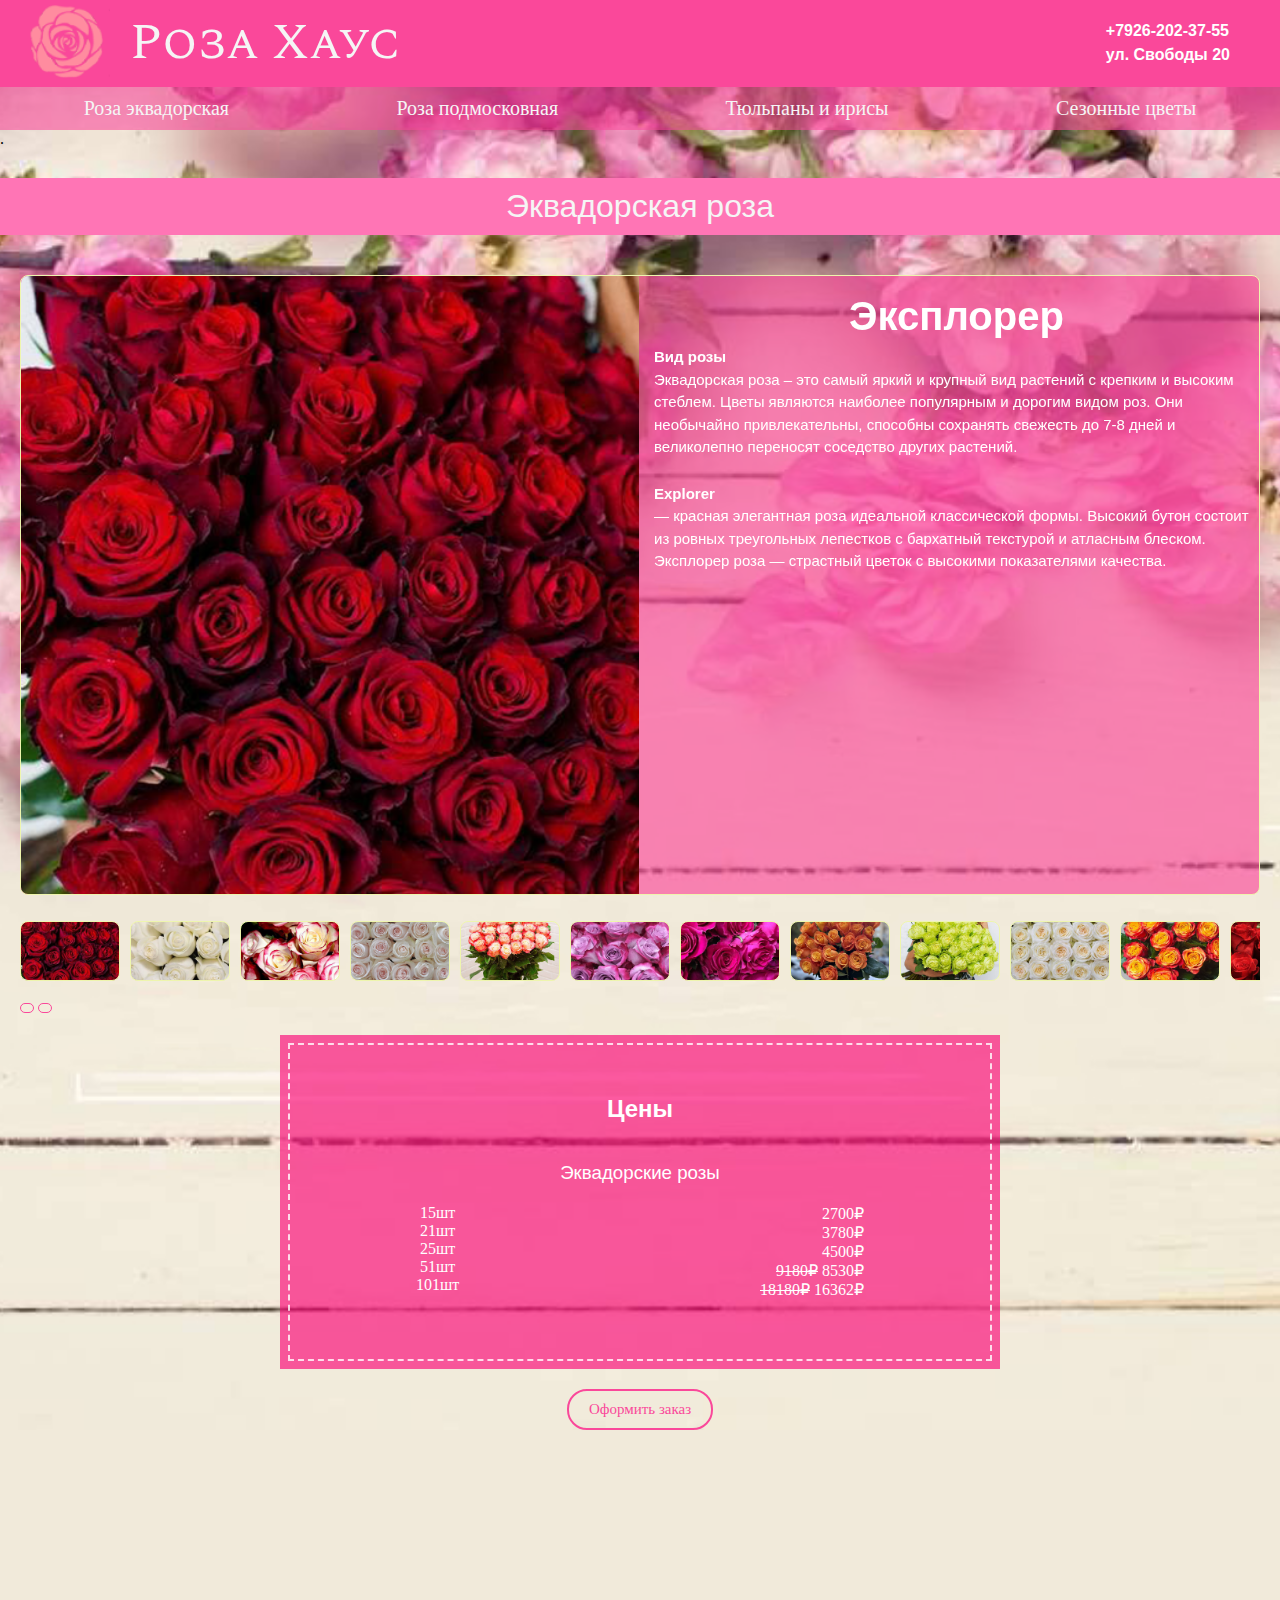
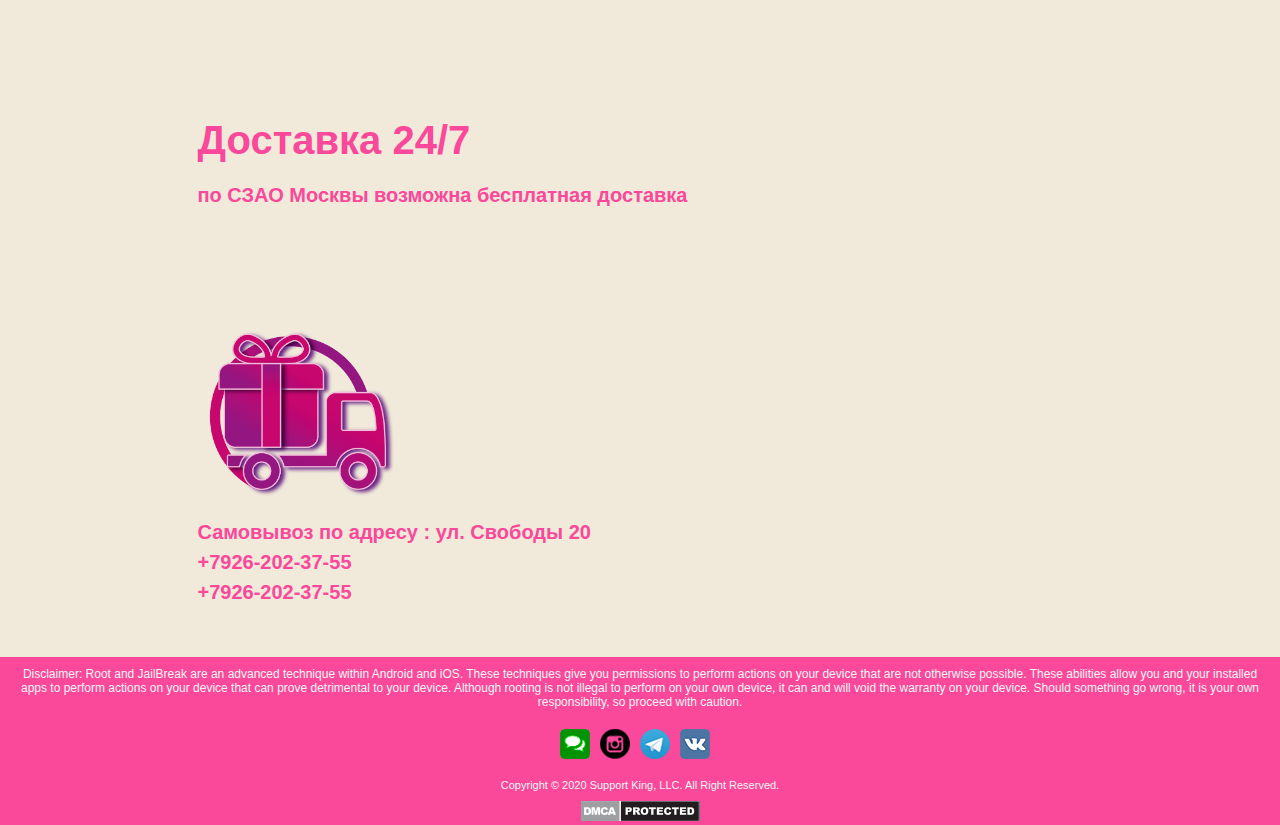
==== commit 6aaf71e9: "Add files via upload" ====
--- a/101.html
+++ b/101.html
@@ -377,6 +377,7 @@
             <div class="location__map">
               <div class="vivoz">
                   <div class="vivoz__title">Доставка 24/7</div>
+                  <div class="map__subtitle">по СЗАО Москвы возможна бесплатная доставка</div>
                   <div class="gruz"><img src="assets/img/gruz.png" alt=""></div>
                   <div class="vivoz__subtitle">Самовывоз по адресу : ул. Свободы 20</div>
                   <div class="vivoz__subtitle">+7926-202-37-55</div>
@@ -391,13 +392,22 @@
     </div>
     
     
+    
     <footer class="footer">
         <div class="container">
             <div class="footer__text">Disclaimer: Root and JailBreak are an advanced technique within Android and iOS. These techniques give you permissions to perform actions on your device that are not otherwise possible. These abilities allow you and your installed apps to perform actions on your device that can prove detrimental to your device. Although rooting is not illegal to perform on your own device, it can and will void the warranty on your device. Should something go wrong, it is your own responsibility, so proceed with caution.</div>
+            <div class="social">
+                <div class="social__item"><a href=""><img src="assets/img/social/006.png" alt=""></a></div>
+                <div class="social__item"><a href=""><img src="assets/img/social/inst_1.png" alt=""></a></div>
+                <div class="social__item"><a href=""><img src="assets/img/social/tg_1.png" alt=""></a></div>
+                <div class="social__item"><a href=""><img src="assets/img/social/vk_1.png" alt=""></a></div>
+            </div>
             <div class="footer__under">Copyright © 2020 Support King, LLC. All Right Reserved.</div>
             <div class="footer__ico"><img src="assets/img/foot.png" alt=""></div>
         </div>
     </footer>
+    
+    
     
 
 
--- a/assets/css/style.css
+++ b/assets/css/style.css
@@ -227,6 +227,14 @@
     font-family: sans-serif;
     font-weight: 600;
     color: #fa489a;
+    margin-bottom: 10px;
+}
+
+.map__subtitle {
+    font-size: 20px;
+    font-family: sans-serif;
+    font-weight: 600;
+    color: #fa489a;
     margin-bottom: 100px;
 }
 
@@ -302,6 +310,27 @@
     .mapico {
         display: none;
     }
+}
+
+.social {
+    display: -webkit-box;
+    display: -ms-flexbox;
+    display: flex;
+    -webkit-box-pack: center;
+    -ms-flex-pack: center;
+    justify-content: center;
+}
+
+.social__item {
+    width: 30px;
+    height: 30px;
+    margin-right: 10px;
+    margin-bottom: 20px;
+}
+
+.social__item img {
+    width: 100%;
+    height: 30px;
 }
 
 .accordion {
